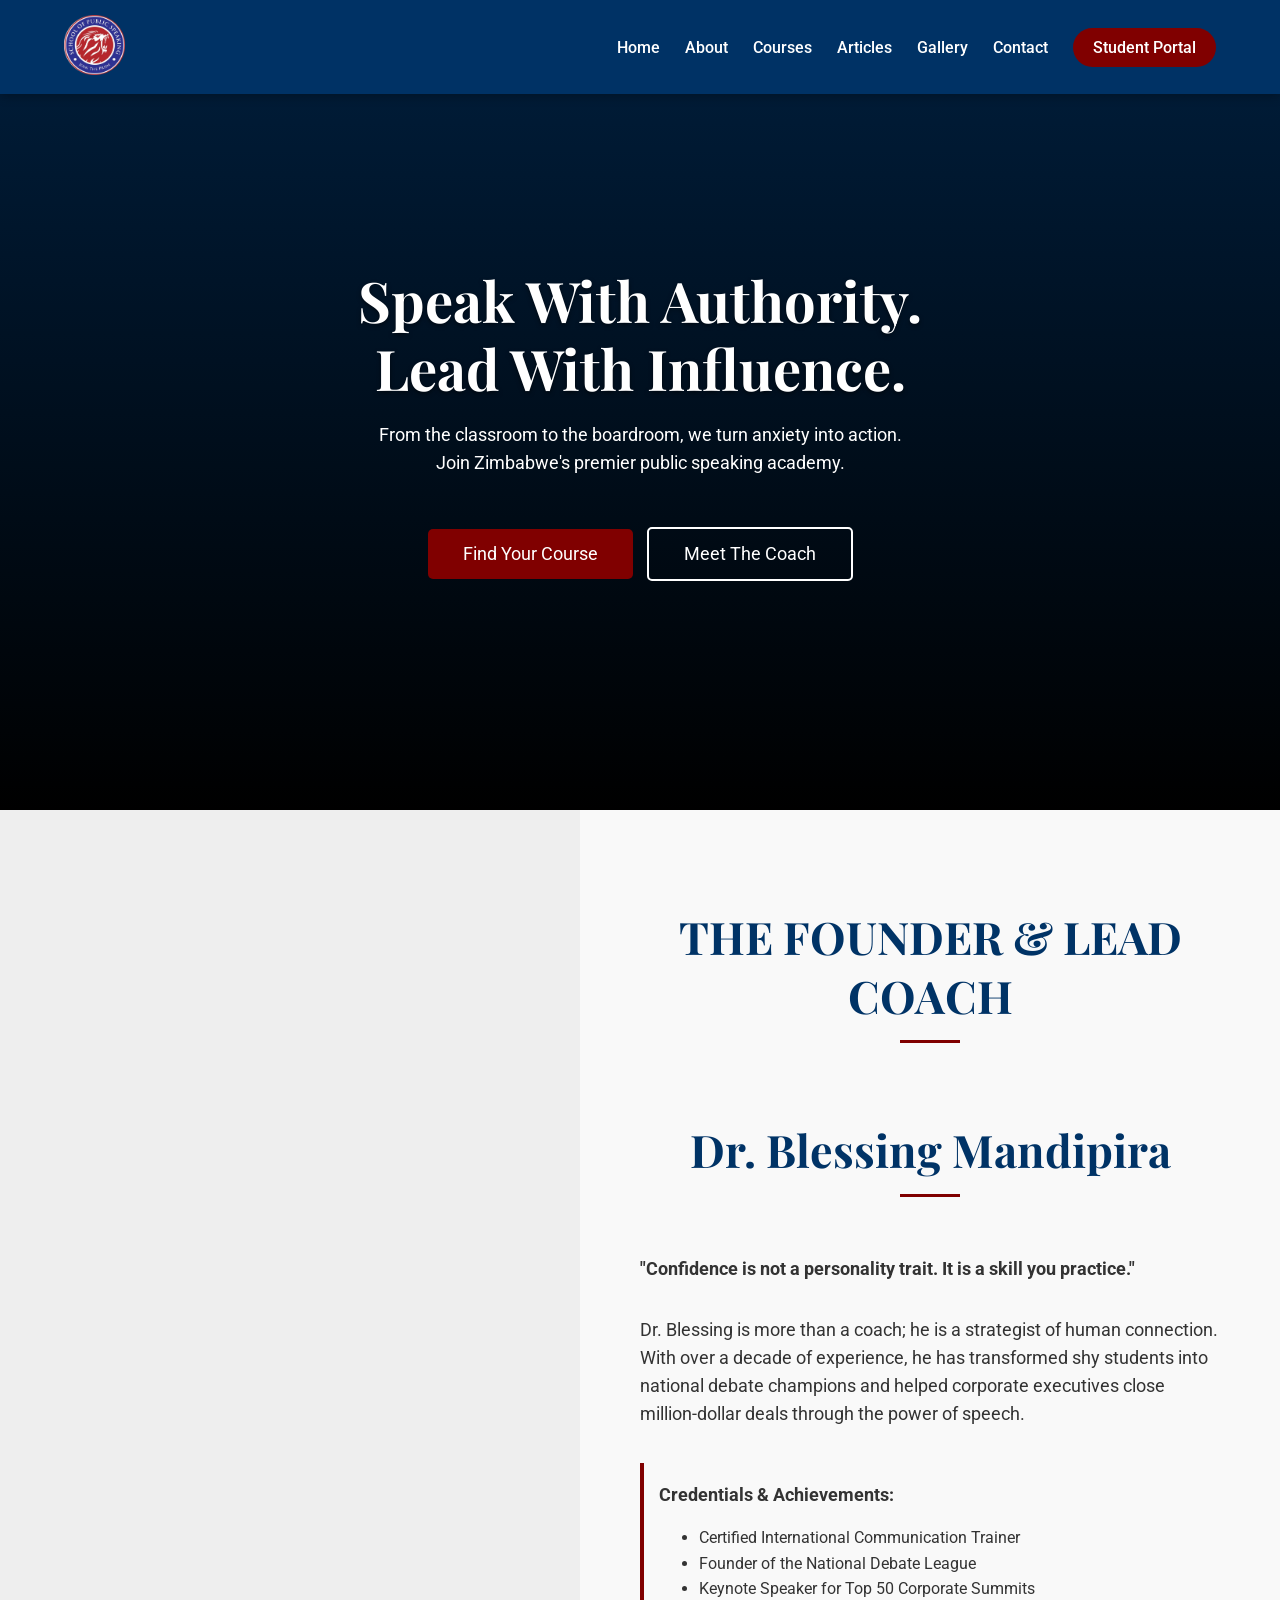
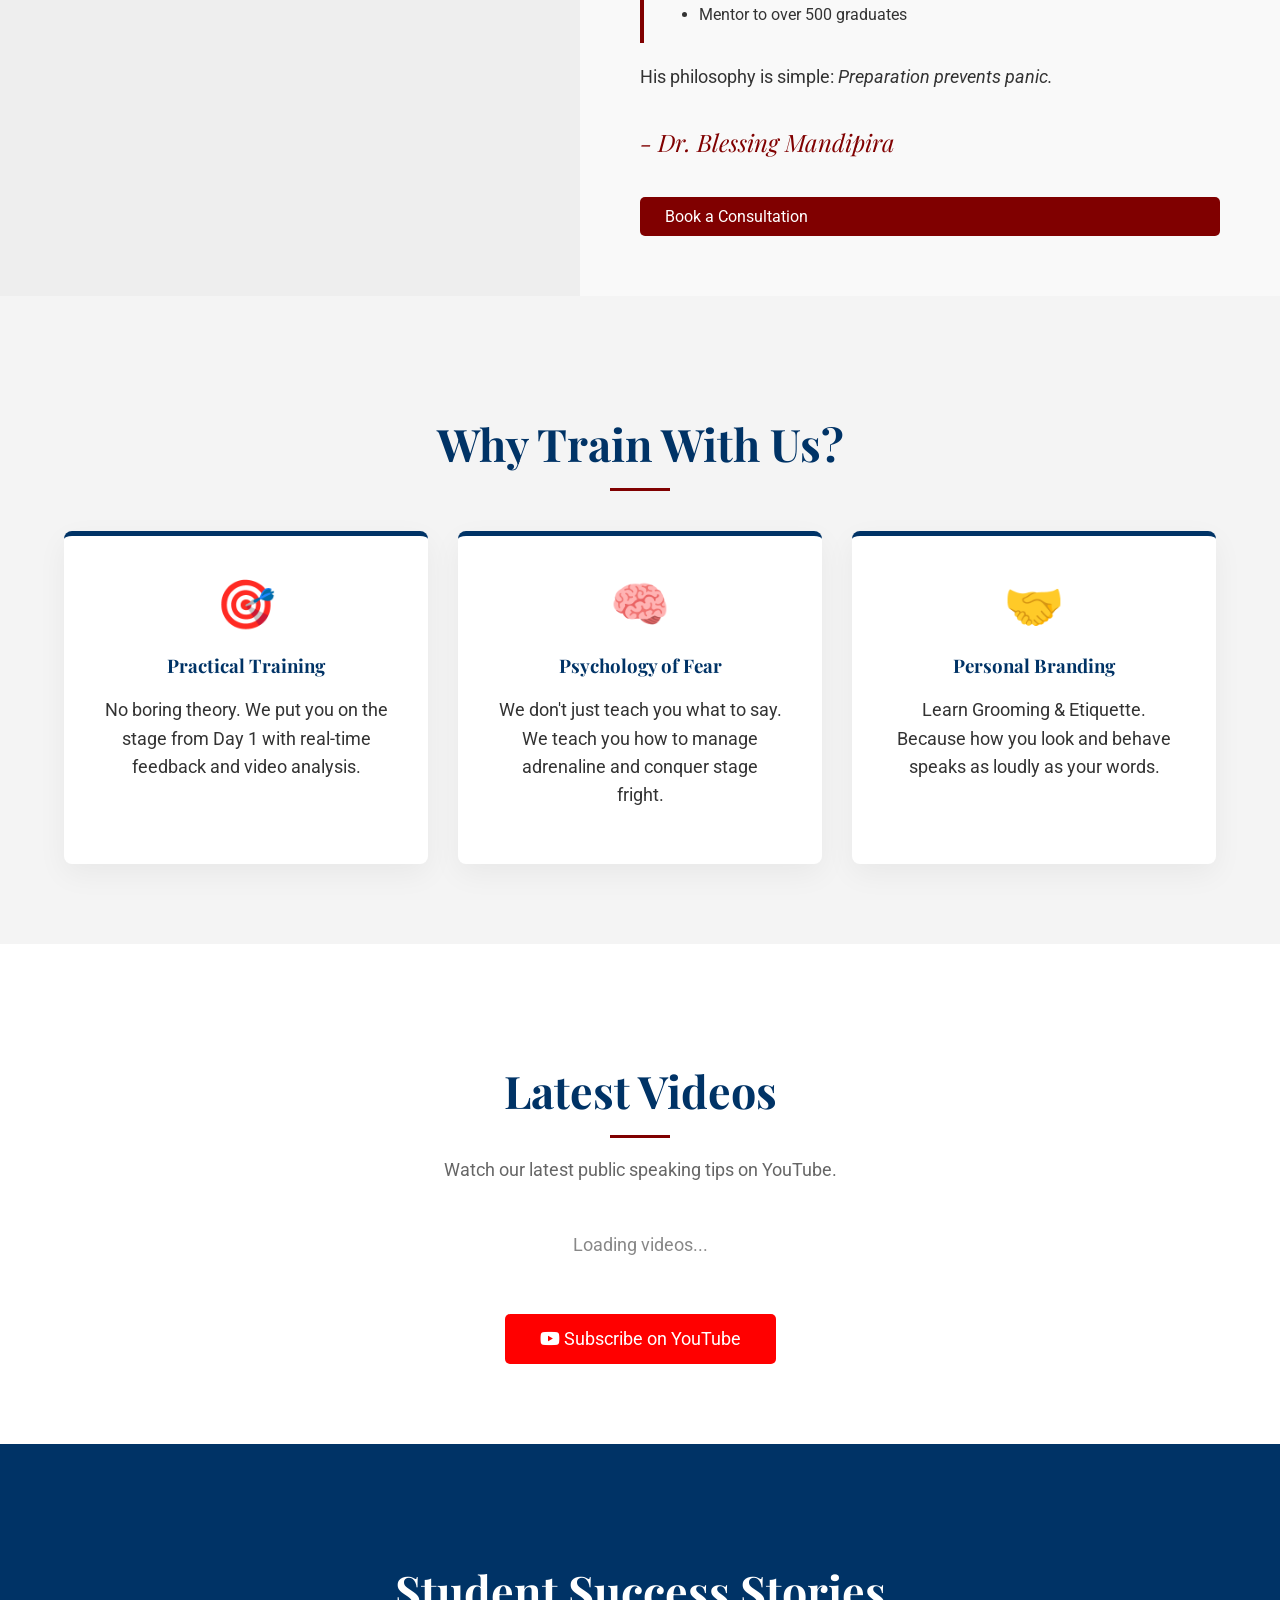
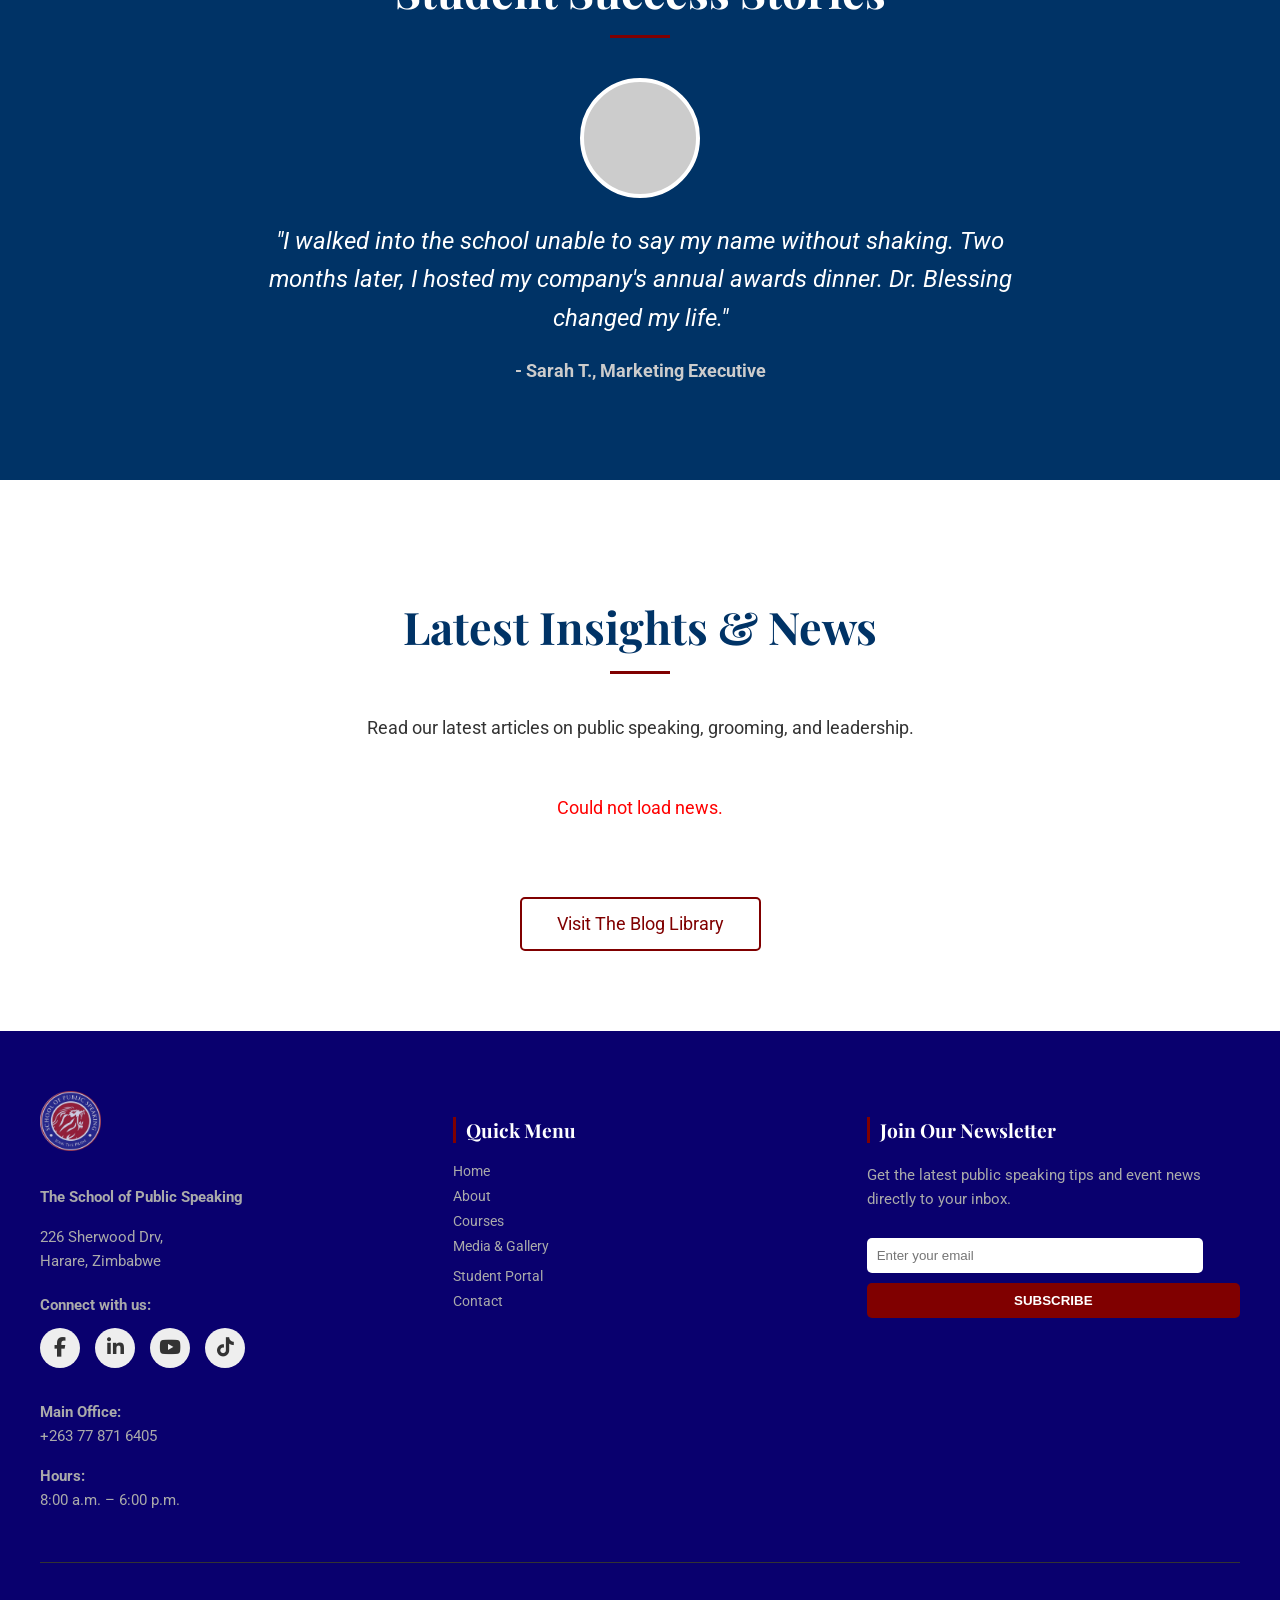
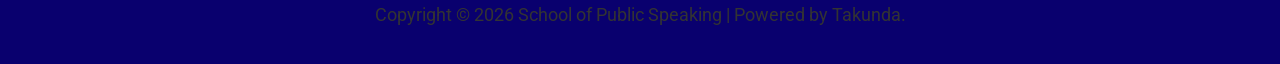
==== index.html @ 0e04c7c9 "Update index.html" ====
<!DOCTYPE html>
<html lang="en">
<head>
    <meta charset="UTF-8">
    <meta name="viewport" content="width=device-width, initial-scale=1.0"> 
    <title>School of Public Speaking | Find Your Voice</title>
    <link rel="stylesheet" href="style.css">
    
    <link rel="stylesheet" href="https://cdnjs.cloudflare.com/ajax/libs/font-awesome/6.5.1/css/all.min.css">
    
    <meta name="description" content="Zimbabwe's premier public speaking academy. Learn to speak with authority, overcome stage fright, and lead with influence.">
    <meta name="keywords" content="School of Public Speaking, Dr Blessing Mandipira, Blessing Mandipira, Dr Mandipira, Public Speaking Zimbabwe, Communication Skills Harare, Leadership Training, Executive Coaching, Grooming and Etiquette, Confidence Building, Overcoming Stage Fright, Presentation Skills, Corporate Training Zimbabwe, IELTS Preparation Harare, IELTS Speaking Test, Voice Coaching, Vocal Variety, Rhetoric, Oratory, Debate Coaching, Soft Skills, Personal Branding, Crisis Communication, Speech Writing, Professional Development, Public Speaking Course Harare, Best Speaker Zimbabwe, Keynote Speaker, Master Class, Motivation, Self Development">
    <meta name="author" content="School of Public Speaking">

    <meta property="og:type" content="website">
    <meta property="og:url" content="https://spspeaking.co.zw/">
    <meta property="og:title" content="School of Public Speaking | Find Your Voice">
    <meta property="og:description" content="From the classroom to the boardroom, we turn anxiety into action. Join Zimbabwe's leading communication school.">
    <meta property="og:image" content="https://Takunda2000.pythonanywhere.com/static/images/courses/mastery.jpg">

    <meta property="twitter:card" content="summary_large_image">
    <meta property="twitter:url" content="https://spspeaking.co.zw/">
    <meta property="twitter:title" content="School of Public Speaking">
    <meta property="twitter:description" content="Speak With Authority. Lead With Influence.">
    <meta property="twitter:image" content="https://Takunda2000.pythonanywhere.com/static/images/courses/mastery.jpg">

    <style>
        /* SOCIAL MEDIA BUTTON STYLES */
        .social-icons {
            display: flex;
            gap: 15px;
            margin-top: 10px;
        }
        .social-btn {
            width: 40px;
            height: 40px;
            background: #eee;
            border-radius: 50%;
            display: flex;
            align-items: center;
            justify-content: center;
            text-decoration: none;
            color: #333;
            transition: all 0.3s ease;
            font-size: 1.2rem;
        }
        .social-btn:hover {
            transform: translateY(-3px);
            color: white;
        }
        /* Brand Colors */
        .social-btn.fb:hover { background: #1877F2; } /* Facebook Blue */
        .social-btn.li:hover { background: #0077B5; } /* LinkedIn Blue */
        .social-btn.yt:hover { background: #FF0000; } /* YouTube Red */
        .social-btn.tt:hover { background: #000000; } /* TikTok Black */

        /* POPUP STYLES */
        .popup-overlay {
            position: fixed;
            top: 0;
            left: 0;
            width: 100%;
            height: 100%;
            background: rgba(0, 0, 0, 0.7);
            z-index: 2000; /* On top of everything */
            display: none; /* Hidden by default */
            justify-content: center;
            align-items: center;
        }
        .popup-content {
            background: white;
            padding: 30px;
            border-radius: 15px;
            width: 90%;
            max-width: 400px;
            text-align: center;
            position: relative;
            box-shadow: 0 10px 25px rgba(0,0,0,0.5);
            animation: slideUp 0.5s ease-out;
        }
        @keyframes slideUp {
            from { transform: translateY(50px); opacity: 0; }
            to { transform: translateY(0); opacity: 1; }
        }
        .close-popup {
            position: absolute;
            top: 10px;
            right: 15px;
            font-size: 24px;
            cursor: pointer;
            color: #aaa;
        }
        .close-popup:hover { color: red; }
    </style>
</head>
<body>

    <div id="newsletter-popup" class="popup-overlay">
        <div class="popup-content">
            <span class="close-popup" onclick="closePopup()">&times;</span>
            
            <img src="static/images/logos/logo.png" alt="SPS Logo" style="height: 80px; margin-bottom: 15px;" onerror="this.src='logo.png'">
            
            <h2 style="color: #003366;">Join the Elite</h2>
            <p style="color: #666; font-size: 0.9rem; margin-bottom: 20px;">
                Get exclusive public speaking tips and event invites delivered to your inbox.
            </p>

            <input type="email" id="popup-email" placeholder="Enter your email address" 
                   style="width: 100%; padding: 12px; margin-bottom: 15px; border: 1px solid #ccc; border-radius: 5px;">
            
            <button onclick="subscribeFromPopup()" 
                    style="width: 100%; padding: 12px; background: #800000; color: white; border: none; border-radius: 5px; font-weight: bold; cursor: pointer;">
                SUBSCRIBE NOW
            </button>
            
            <p id="popup-msg" style="margin-top: 10px; font-size: 0.8rem;"></p>
        </div>
    </div>

    <nav>
        <div class="logo">
            <a href="index.html">
                <img src="static/images/logos/logo.png" alt="SPS Logo" class="nav-logo-img" onerror="this.src='logo.png'">
            </a>
        </div>
        
        <div class="menu-toggle" onclick="toggleMenu()">
            <span></span>
            <span></span>
            <span></span>
        </div>

        <div class="nav-links" id="navLinks">
            <a href="index.html">Home</a>
            <a href="about.html">About</a>
            <a href="courses.html">Courses</a>
            <a href="articles.html">Articles</a>
            <a href="gallery.html">Gallery</a>
            <a href="contact.html">Contact</a>
            <a href="https://digital-podium-84e90.web.app/" class="btn-portal">Student Portal</a>
        </div>
    </nav>

    <header class="hero-section" id="hero">
        <div class="overlay"></div>
        <div class="hero-content">
            <h1>Speak With Authority. <br> Lead With Influence.</h1>
            <p style="color: white;">From the classroom to the boardroom, we turn anxiety into action. <br> Join Zimbabwe's premier public speaking academy.</p>
            <div style="margin-top: 30px;">
                <a href="courses.html" class="btn-hero">Find Your Course</a>
                <a href="about.html" class="btn-hero" style="background: transparent; border: 2px solid white; margin-left: 10px;">Meet The Coach</a>
            </div>
        </div>
    </header>

    <section class="split-section">
        <div class="split-image" id="dr-image-frame">
            </div>
        <br>
        <div class="split-text">
            <h2>THE FOUNDER & LEAD COACH</h2>
            <h2>Dr. Blessing Mandipira</h2>
            
            <p>
                <strong>"Confidence is not a personality trait. It is a skill you practice."</strong>
            </p>
            <p>
                Dr. Blessing is more than a coach; he is a strategist of human connection. With over a decade of experience, he has transformed shy students into national debate champions and helped corporate executives close million-dollar deals through the power of speech.
            </p>

            <div style="margin-top: 20px; border-left: 4px solid #800000; padding-left: 15px;">
                <p><strong>Credentials & Achievements:</strong></p>
                <ul style="color: #333; line-height: 1.6;">
                    <li>Certified International Communication Trainer</li>
                    <li>Founder of the National Debate League</li>
                    <li>Keynote Speaker for Top 50 Corporate Summits</li>
                    <li>Mentor to over 500 graduates</li>
                </ul>
            </div>

            <p style="margin-top: 20px;">
                His philosophy is simple: <em>Preparation prevents panic.</em>
            </p>

            <div class="signature">- Dr. Blessing Mandipira</div>
            <br>
            <a href="contact.html" class="btn-hero" style="padding: 10px 25px; font-size: 1rem;">Book a Consultation</a>
        </div>
    </section>

    <section class="section bg-light">
        <div class="container">
            <h2>Why Train With Us?</h2>
            <div class="grid-3">
                <div class="feature-card">
                    <span class="icon">🎯</span>
                    <h3>Practical Training</h3>
                    <p>No boring theory. We put you on the stage from Day 1 with real-time feedback and video analysis.</p>
                </div>
                <div class="feature-card">
                    <span class="icon">🧠</span>
                    <h3>Psychology of Fear</h3>
                    <p>We don't just teach you what to say. We teach you how to manage adrenaline and conquer stage fright.</p>
                </div>
                <div class="feature-card">
                    <span class="icon">🤝</span>
                    <h3>Personal Branding</h3>
                    <p>Learn Grooming & Etiquette. Because how you look and behave speaks as loudly as your words.</p>
                </div>
            </div>
        </div>
    </section>

    <section class="section">
        <div class="container" style="text-align: center;">
            <h2 style="margin-bottom: 5px;">Latest Videos</h2>
            <p style="color: #666; margin-bottom: 30px;">Watch our latest public speaking tips on YouTube.</p>
            
            <div id="youtube-grid" class="grid-3">
                <p style="width:100%; color:#888;">Loading videos...</p>
            </div>
            
            <br>
            <a href="https://www.youtube.com/@schoolofpublicspeakingzimb2264" target="_blank" class="btn-hero" style="background: #FF0000; border: none;">
                <i class="fa-brands fa-youtube"></i> Subscribe on YouTube
            </a>
        </div>
    </section>

    <section class="section" style="background: #003366; color: white;">
        <div class="container">
            <h2 style="color: white;">Student Success Stories</h2>
            <div style="max-width: 800px; margin: 0 auto; text-align: center;">
                
                <div id="testimonial-avatar" class="testimonial-avatar"></div>

                <p style="font-size: 1.5rem; font-style: italic; color: #fff;">
                    "I walked into the school unable to say my name without shaking. Two months later, I hosted my company's annual awards dinner. Dr. Blessing changed my life."
                </p>
                <p style="margin-top: 20px; font-weight: bold; color: #ccc;">- Sarah T., Marketing Executive</p>
            </div>
        </div>
    </section>

    <section class="section">
        <div class="container" style="text-align: center;">
            <h2>Latest Insights & News</h2>
            <p>Read our latest articles on public speaking, grooming, and leadership.</p>
            <br>
            
            <div id="latest-news-grid" class="grid-3" style="text-align: left; margin-bottom: 40px;">
                <p style="width:100%; text-align:center; color:#888;">Loading latest news...</p>
            </div>

            <a href="articles.html" class="btn-hero" style="background: transparent; border: 2px solid #800000; color: #800000;">Visit The Blog Library</a>
        </div>
    </section>

    <footer>
        <div class="footer-container">
            
            <div class="footer-col">
                <img src="logo.png" alt="SPS Logo" class="footer-logo-img" style="height: 60px; margin-bottom: 15px;">
                <p><strong>The School of Public Speaking</strong></p>
                <p>226 Sherwood Drv,<br>Harare, Zimbabwe</p>
                
                <div style="margin-top: 20px;">
                    <p style="margin-bottom: 10px; font-weight: bold;">Connect with us:</p>
                    <div class="social-icons">
                        <a href="https://www.facebook.com/schoolofpublicspeakingzimbabwe" target="_blank" class="social-btn fb">
                            <i class="fa-brands fa-facebook-f"></i>
                        </a>
                        <a href="https://www.linkedin.com/company/school-of-public-speaking-zw/posts/" target="_blank" class="social-btn li">
                            <i class="fa-brands fa-linkedin-in"></i>
                        </a>
                        <a href="http://www.youtube.com/@schoolofpublicspeakingzimb2264" target="_blank" class="social-btn yt">
                            <i class="fa-brands fa-youtube"></i>
                        </a>
                        <a href="https://www.tiktok.com/@schoolofpublicspeaking" target="_blank" class="social-btn tt">
                            <i class="fa-brands fa-tiktok"></i>
                        </a>
                    </div>
                </div>

                <br>
                <p><strong>Main Office:</strong><br>+263 77 871 6405</p>
                <p><strong>Hours:</strong><br>8:00 a.m. – 6:00 p.m.</p>
            </div>

            <div class="footer-col">
                <h4>Quick Menu</h4>
                <div class="footer-links">
                    <a href="index.html">Home</a>
                    <a href="about.html">About</a>
                    <a href="courses.html">Courses</a>
                    <a href="gallery.html">Media & Gallery</a>
                    <a href="https://digital-podium-84e90.web.app/" class="btn-portal" style="display:inline-block; margin-top:5px; background:none; padding:0; color:#aaa!important;">Student Portal</a>
                    <a href="contact.html">Contact</a>
                </div>
            </div>

           <div class="footer-col">
                <h4>Join Our Newsletter</h4>
                <p>Get the latest public speaking tips and event news directly to your inbox.</p>
                <br>
                
                <div style="display: flex; flex-direction: column; gap: 10px;">
                    <input type="email" id="sub-email" placeholder="Enter your email" 
                           style="padding: 10px; border: none; border-radius: 5px; width: 90%;">
                    
                    <button onclick="subscribeUser()" 
                            style="padding: 10px; background: #800000; color: white; border: none; border-radius: 5px; cursor: pointer; font-weight: bold;">
                        SUBSCRIBE
                    </button>
                    
                    <p id="sub-msg" style="font-size: 0.8rem; color: #ccc; margin-top: 5px;"></p>
                </div>
            </div>

        </div>

        <div class="copyright">
            <p>Copyright © 2026 School of Public Speaking | Powered by Takunda.</p>
        </div>
    </footer>

    <script>
        const API_URL = "https://Takunda2000.pythonanywhere.com"; 

        // 1. ROTATE HERO BACKGROUNDS + SET TESTIMONIAL IMAGE
        async function startHeroRotator() {
            try {
                const response = await fetch(`${API_URL}/api/backgrounds`);
                const images = await response.json();
                const hero = document.getElementById('hero');
                const testimonialAvatar = document.getElementById('testimonial-avatar');

                if (images.length === 0) return;

                if (testimonialAvatar) {
                    const randomImage = images[Math.floor(Math.random() * images.length)];
                    testimonialAvatar.style.backgroundImage = `url('${API_URL}${randomImage}')`;
                }

                let currentIndex = 0;
                images.forEach((imgUrl, index) => {
                    const div = document.createElement('div');
                    div.classList.add('bg-layer');
                    div.style.backgroundImage = `url('${API_URL}${imgUrl}')`;
                    
                    // --- FIX: Center Top to keep heads visible ---
                    div.style.backgroundPosition = "center top"; 
                    // ---------------------------------------------

                    if (index === 0) div.style.opacity = 1;
                    hero.insertBefore(div, hero.firstChild);
                });

                if (images.length > 1) {
                    setInterval(() => {
                        const layers = hero.querySelectorAll('.bg-layer');
                        layers[currentIndex].style.opacity = 0;
                        currentIndex = (currentIndex + 1) % layers.length;
                        layers[currentIndex].style.opacity = 1;
                    }, 5000);
                }
            } catch (err) { console.log("Hero Error", err); }
        }

        // 2. ROTATE DR BLESSING PHOTOS
        async function startDrRotator() {
            try {
                const response = await fetch(`${API_URL}/api/dr_blessing`);
                const images = await response.json();
                const container = document.getElementById('dr-image-frame');
                
                if (images.length === 0) {
                    container.style.background = "#ddd"; 
                    return;
                }

                let currentIndex = 0;
                images.forEach((imgUrl, index) => {
                    const div = document.createElement('div');
                    div.classList.add('dr-bg-layer');
                    div.style.backgroundImage = `url('${API_URL}${imgUrl}')`;
                    if (index === 0) div.style.opacity = 1;
                    container.appendChild(div);
                });

                if (images.length > 1) {
                    setInterval(() => {
                        const layers = container.querySelectorAll('.dr-bg-layer');
                        layers[currentIndex].style.opacity = 0;
                        currentIndex = (currentIndex + 1) % layers.length;
                        layers[currentIndex].style.opacity = 1;
                    }, 4000); 
                }
            } catch (err) { console.log("Dr Error", err); }
        }

        // 3. LOAD LATEST NEWS
        async function loadLatestNews() {
            const container = document.getElementById('latest-news-grid');
            try {
                const response = await fetch(`${API_URL}/api/news`); 
                const articles = await response.json();

                container.innerHTML = ""; 

                const latestArticles = articles.slice(0, 3); 

                if (latestArticles.length === 0) {
                    container.innerHTML = "<p style='width:100%; text-align:center;'>No news updates yet.</p>";
                    return;
                }

                latestArticles.forEach(article => {
                    const card = document.createElement('div');
                    card.className = 'feature-card'; 
                    card.style.textAlign = 'left';
                    card.style.padding = '0'; 
                    card.style.overflow = 'hidden';

                    const imgUrl = article.image ? `${API_URL}${article.image}` : 'static/images/courses/mastery.jpg';

                    card.innerHTML = `
                        <div style="height: 180px; background-image: url('${imgUrl}'); background-size: cover; background-position: center;"></div>
                        <div style="padding: 20px;">
                            <span style="font-size: 0.8rem; color: #800000; font-weight: bold;">${article.date || 'RECENT'}</span>
                            <h3 style="margin-top: 5px; font-size: 1.2rem;">${article.title}</h3>
                            <p style="font-size: 0.9rem; color: #666;">${article.excerpt || 'Click to read more...'}</p>
                            <a href="articles.html" style="color: #003366; font-weight: bold; text-decoration: none; display: block; margin-top: 10px;">Read More &rarr;</a>
                        </div>
                    `;
                    container.appendChild(card);
                });

            } catch (error) {
                console.log("News Error", error);
                container.innerHTML = "<p style='width:100%; text-align:center; color:red;'>Could not load news.</p>";
            }
        }

        // 4. LOAD YOUTUBE VIDEOS (Replaces TikTok)
        async function loadYouTubeVideos() {
            const container = document.getElementById('youtube-grid');
            try {
                const response = await fetch(`${API_URL}/api/videos?limit=3`); 
                const videos = await response.json();
                container.innerHTML = "";

                if (videos.length === 0) {
                    container.innerHTML = "<p style='width:100%; text-align:center;'>Check back soon for videos!</p>";
                    return;
                }

                videos.forEach(video => {
                    // Extract Video ID
                    const id = getYouTubeID(video.url);
                    if (id) {
                        const iframe = document.createElement('div');
                        iframe.style.position = "relative";
                        iframe.style.paddingBottom = "56.25%"; // 16:9 Aspect Ratio
                        iframe.style.height = "0";
                        iframe.style.marginBottom = "20px";
                        
                        iframe.innerHTML = `
                            <iframe 
                                src="https://www.youtube.com/embed/${id}" 
                                style="position:absolute; top:0; left:0; width:100%; height:100%; border-radius:10px;" 
                                frameborder="0" 
                                allow="accelerometer; autoplay; clipboard-write; encrypted-media; gyroscope; picture-in-picture" 
                                allowfullscreen>
                            </iframe>
                        `;
                        container.appendChild(iframe);
                    }
                });
            } catch (error) { console.log("YT Error", error); }
        }

        // Helper to extract ID from various YouTube URL formats
        function getYouTubeID(url) {
            const regExp = /^.*(youtu.be\/|v\/|u\/\w\/|embed\/|watch\?v=|&v=)([^#&?]*).*/;
            const match = url.match(regExp);
            return (match && match[2].length === 11) ? match[2] : null;
        }

        // 5. MENU TOGGLE
        function toggleMenu() {
            const nav = document.getElementById('navLinks');
            nav.classList.toggle('active');
        }

        // 6. SUBSCRIBE FUNCTION (FOOTER)
        async function subscribeUser() {
            const emailInput = document.getElementById('sub-email');
            const msgBox = document.getElementById('sub-msg');
            const email = emailInput.value;

            if (!email || !email.includes('@')) {
                msgBox.style.color = "red";
                msgBox.innerText = "Please enter a valid email.";
                return;
            }

            msgBox.innerText = "Processing...";

            try {
                const formData = new FormData();
                formData.append('email', email);

                const response = await fetch(`${API_URL}/api/subscribe`, {
                    method: 'POST',
                    body: formData
                });

                const result = await response.json();

                if (response.ok) {
                    msgBox.style.color = "#4CAF50"; // Green
                    msgBox.innerText = "Welcome to the family!";
                    emailInput.value = ""; // Clear box
                } else {
                    msgBox.style.color = "orange";
                    msgBox.innerText = result.message;
                }

            } catch (error) {
                console.log(error);
                msgBox.style.color = "red";
                msgBox.innerText = "Connection error. Try again.";
            }
        }

        // 7. POPUP LOGIC
        
        // Show Popup (Wait 5 seconds)
        setTimeout(() => {
            // Check if user has already seen it this session
            if (!sessionStorage.getItem('newsletterSeen')) {
                document.getElementById('newsletter-popup').style.display = 'flex';
            }
        }, 5000);

        // Close Popup
        function closePopup() {
            document.getElementById('newsletter-popup').style.display = 'none';
            // Mark as seen so it doesn't show again until browser restart
            sessionStorage.setItem('newsletterSeen', 'true');
        }

        // Subscribe from Popup (Separate function to target specific input)
        async function subscribeFromPopup() {
            const emailInput = document.getElementById('popup-email');
            const msgBox = document.getElementById('popup-msg');
            const email = emailInput.value;

            if (!email || !email.includes('@')) {
                msgBox.style.color = "red";
                msgBox.innerText = "Please enter a valid email.";
                return;
            }

            msgBox.innerText = "Processing...";

            try {
                const formData = new FormData();
                formData.append('email', email);

                const response = await fetch(`${API_URL}/api/subscribe`, {
                    method: 'POST',
                    body: formData
                });

                const result = await response.json();

                if (response.ok) {
                    msgBox.style.color = "green";
                    msgBox.innerText = "Success! Closing...";
                    setTimeout(closePopup, 2000); // Close automatically on success
                } else {
                    msgBox.style.color = "orange";
                    msgBox.innerText = result.message;
                }
            } catch (error) {
                msgBox.style.color = "red";
                msgBox.innerText = "Connection error.";
            }
        }

        // RUN ALL
        startHeroRotator();
        startDrRotator();
        loadLatestNews(); 
        loadYouTubeVideos();
    </script>
</body>
</html>
---- style.css ----
/* style.css */
@import url('https://fonts.googleapis.com/css2?family=Playfair+Display:wght@700&family=Roboto:wght@300;400;700&display=swap');

/* =========================================
   1. RESET, GLOBAL FONTS & DEFAULTS
   ========================================= */
body, html { 
    margin: 0; 
    padding: 0; 
    font-family: 'Roboto', sans-serif; 
    color: #222; /* Changed from #333 to #222 for better contrast */
    overflow-x: hidden; 
}
* { box-sizing: border-box; }

/* Typography */
h1, h2, h3 { 
    font-family: 'Playfair Display', serif; 
    color: #003366; 
}
h1 { 
    font-size: 3.5rem; 
    margin-bottom: 20px; 
    line-height: 1.2; 
}
h2 { 
    font-size: 2.8rem; 
    text-align: center; 
    margin-bottom: 40px; /* Reduced from 50px to 40px */
    position: relative; 
}
h2::after { 
    content: ''; 
    display: block; 
    width: 60px; 
    height: 3px; 
    background: #800000; 
    margin: 15px auto 0; 
}

/* VISIBILITY FIX: Darker text color for better readability */
p { 
    font-size: 1.1rem; 
    line-height: 1.6; 
    color: #333; /* Changed from #555 to #333 for better visibility */
    margin-bottom: 15px; 
}

/* =========================================
   2. NAVIGATION BAR
   ========================================= */
nav { 
    background: rgba(0, 51, 102, 0.98); 
    padding: 15px 5%; 
    position: fixed; 
    top: 0; 
    width: 100%; 
    z-index: 1000; 
    display: flex; 
    justify-content: space-between; 
    align-items: center;
    box-shadow: 0 2px 10px rgba(0,0,0,0.3);
}

/* Logo */
nav .logo {
    display: flex;
    align-items: center; 
}
.nav-logo-img { 
    height: 60px; /* Increased from 45px to 60px */
    width: auto; 
    transition: transform 0.3s ease;
}
.nav-logo-img:hover { transform: scale(1.1); }

/* Desktop Links */
.nav-links { 
    display: flex; 
    align-items: center; 
}
.nav-links a { 
    color: white; 
    text-decoration: none; 
    margin-left: 25px; 
    font-weight: 500; 
    font-size: 1rem; 
    transition: 0.3s; 
}
.nav-links a:hover { color: #ffcccc; }

.btn-portal { 
    background: #800000; 
    padding: 10px 20px; 
    border-radius: 30px; 
    color: white !important;
}
.btn-portal:hover { background: #a00000; }

/* Mobile Menu Button (Hidden on Desktop) */
.menu-toggle { 
    display: none; 
    cursor: pointer; 
    flex-direction: column; 
    gap: 5px; 
}
.menu-toggle span { 
    width: 30px; 
    height: 3px; 
    background-color: white; 
    border-radius: 2px; 
}

/* =========================================
   3. HERO SECTION (HOME PAGE)
   ========================================= */
.hero-section { 
    height: 90vh; 
    position: relative; 
    display: flex; 
    align-items: center; 
    justify-content: center; 
    text-align: center; 
    color: white; 
    overflow: hidden; 
    background: #000; 
}
.bg-layer { 
    position: absolute; 
    top: 0; left: 0; 
    width: 100%; height: 100%; 
    background-size: cover; 
    background-position: center; 
    opacity: 0; 
    transition: opacity 2s ease-in-out; 
}
.overlay { 
    position: absolute; 
    top: 0; left: 0; 
    width: 100%; height: 100%; 
    background: linear-gradient(to bottom, rgba(0,51,102,0.6), rgba(0,0,0,0.7)); /* Updated gradient */
}
.hero-content { 
    z-index: 2; 
    position: relative; 
    max-width: 800px; 
    padding: 20px; 
    animation: fadeInUp 1s ease; 
}
.hero-content h1 { 
    color: white; 
    text-shadow: 0 2px 4px rgba(0,0,0,0.5); 
}
.btn-hero { 
    background: #800000; 
    color: white; 
    padding: 15px 35px; /* Adjusted from 40px to 35px */
    text-decoration: none; 
    font-size: 1.1rem; /* Adjusted from 1.2rem */
    border-radius: 5px; 
    transition: 0.3s; 
    display: inline-block; 
    margin-top: 20px; 
}
.btn-hero:hover { 
    background: #a00000; 
    transform: translateY(-3px); 
}

/* =========================================
   4. PAGE HEADERS (For About, Courses, Articles)
   ========================================= */
.page-header { 
    background: #003366; 
    color: white; 
    padding: 120px 20px 60px 20px;
    text-align: center; 
}
.page-header h1 { 
    color: white; 
    margin-bottom: 10px; 
}
.page-header p { 
    color: #ccc; 
}

/* =========================================
   5. DR BLESSING SECTION
   ========================================= */
.split-section { 
    display: flex; 
    flex-wrap: wrap; 
    min-height: 600px; 
    background: #fff; 
}
.split-image { 
    flex: 1; 
    min-width: 300px; 
    position: relative; 
    min-height: 400px; 
    overflow: hidden; 
    background: #eee; /* Changed from #ddd to #eee */
}
.dr-bg-layer {
    position: absolute;
    top: 0; left: 0; 
    width: 100%; height: 100%;
    background-size: cover;
    background-position: top center;
    opacity: 0;
    transition: opacity 1.5s ease;
}
.split-text { 
    flex: 1; 
    min-width: 300px; 
    padding: 60px; 
    background: #f9f9f9; 
    display: flex; 
    flex-direction: column; 
    justify-content: center; 
}
.signature { 
    font-family: 'Playfair Display', serif; 
    font-style: italic; 
    color: #800000; 
    font-size: 1.5rem; 
    margin-top: 20px; 
}

/* =========================================
   6. SECTIONS & GRIDS
   ========================================= */
.section { 
    padding: 80px 5%; /* Default Desktop Padding */
}
.bg-light { 
    background-color: #f4f4f4; 
}
.container { 
    max-width: 1200px; 
    margin: 0 auto; 
}

.grid-3 { 
    display: grid; 
    grid-template-columns: repeat(auto-fit, minmax(280px, 1fr)); 
    gap: 30px; 
}

/* Feature Cards (Why Choose Us) */
.feature-card { 
    background: white; 
    padding: 40px; 
    border-radius: 8px; 
    box-shadow: 0 10px 30px rgba(0,0,0,0.05); 
    text-align: center; 
    transition: 0.3s; 
    border-top: 5px solid #003366; 
}
.feature-card:hover { 
    transform: translateY(-10px); 
    box-shadow: 0 15px 40px rgba(0,0,0,0.1); 
}
.icon { 
    font-size: 3rem; 
    margin-bottom: 20px; 
    display: block; 
}

/* Course/General Cards */
.card {
    background: white;
    padding: 30px;
    border-radius: 10px;
    box-shadow: 0 4px 15px rgba(0,0,0,0.1);
    text-align: left;
}
.card-icon { 
    font-size: 3rem; 
    color: #800000; 
    margin-bottom: 15px; 
}
.card h3 { 
    margin-top: 0; 
    color: #003366; 
}
.btn { 
    background-color: #800000; 
    color: white; 
    padding: 10px 20px; 
    text-decoration: none; 
    border-radius: 5px; 
    display: inline-block; 
    transition: 0.3s;
}
.btn:hover { 
    background-color: #a00000; 
}

/* =========================================
   7. CONTACT PAGE STYLES
   ========================================= */
/* The Layout Wrapper */
.contact-wrapper {
    display: grid;
    grid-template-columns: repeat(auto-fit, minmax(300px, 1fr));
    gap: 50px;
    align-items: start;
}

/* Contact Info Box */
.contact-info-box {
    background: #003366;
    color: white;
    padding: 40px;
    border-radius: 8px;
    box-shadow: 0 10px 30px rgba(0,0,0,0.1);
}
.contact-info-box h3 { 
    color: white; 
    margin-top: 0; 
}
.contact-info-box p { 
    color: #ddd; 
    margin-bottom: 25px; 
}
.contact-item {
    display: flex;
    align-items: center;
    margin-bottom: 20px;
}
.contact-icon {
    font-size: 1.5rem;
    margin-right: 15px;
    color: #ffcccc; /* Soft pink/red accent */
}

/* Modern Form Inputs */
.form-group { 
    margin-bottom: 20px; 
}
.form-group label { 
    display: block; 
    margin-bottom: 8px; 
    font-weight: bold; 
    color: #333; 
}

.modern-input {
    width: 100%;
    padding: 15px;
    border: 1px solid #ddd;
    border-radius: 5px;
    background: #f9f9f9;
    font-family: inherit;
    font-size: 1rem;
    transition: 0.3s;
}

.modern-input:focus {
    outline: none;
    border-color: #800000;
    background: white;
    box-shadow: 0 0 5px rgba(128, 0, 0, 0.2);
}

/* Map Container */
.map-container {
    width: 100%;
    height: 300px;
    border-radius: 8px;
    overflow: hidden;
    margin-top: 30px;
    box-shadow: 0 5px 15px rgba(0,0,0,0.1);
}

/* Floating WhatsApp Button */
.float-wa {
    position: fixed;
    width: 60px;
    height: 60px;
    bottom: 40px;
    right: 40px;
    background-color: #25d366;
    color: #FFF;
    border-radius: 50px;
    text-align: center;
    font-size: 30px;
    box-shadow: 2px 2px 3px #999;
    z-index: 100;
    display: flex;
    align-items: center;
    justify-content: center;
    text-decoration: none;
    transition: 0.3s;
}
.float-wa:hover { 
    transform: scale(1.1); 
    background-color: #128C7E; 
}

/* =========================================
   8. BLOG / ARTICLES SECTION
   ========================================= */
.blog-card {
    background: white;
    border-radius: 8px;
    overflow: hidden;
    box-shadow: 0 5px 15px rgba(0,0,0,0.05);
    transition: transform 0.3s ease;
    text-align: left;
    display: flex;
    flex-direction: column;
}
.blog-card:hover {
    transform: translateY(-5px);
    box-shadow: 0 10px 25px rgba(0,0,0,0.1);
}
.blog-img-box {
    height: 200px;
    background-color: #ddd;
    background-size: cover;
    background-position: center;
}
.blog-content {
    padding: 20px; /* Reduced from 25px to 20px */
    flex-grow: 1;
}
.blog-date {
    font-size: 0.85rem;
    color: #888;
    margin-bottom: 10px;
    display: block;
    text-transform: uppercase;
    letter-spacing: 1px;
}
.blog-title {
    font-size: 1.4rem;
    color: #003366;
    margin: 0 0 10px 0;
    font-family: 'Playfair Display', serif;
}
.blog-excerpt {
    font-size: 1rem;
    color: #666;
    margin-bottom: 20px;
}
.read-more-link {
    color: #800000;
    font-weight: bold;
    text-decoration: none;
    font-size: 0.9rem;
    text-transform: uppercase;
}
.read-more-link:hover { 
    text-decoration: underline; 
}

/* =========================================
   9. GALLERY SECTION STYLES
   ========================================= */
/* The Grid Layout */
.gallery-grid {
    display: grid;
    grid-template-columns: repeat(auto-fill, minmax(250px, 1fr));
    gap: 15px;
    padding: 20px 0;
}

/* The Individual Photo Cards */
.gallery-item {
    position: relative;
    overflow: hidden;
    border-radius: 8px;
    cursor: pointer;
    box-shadow: 0 4px 10px rgba(0,0,0,0.1);
    height: 250px; /* Fixed height for uniform squares */
    background-color: #eee;
}

.gallery-item img {
    width: 100%;
    height: 100%;
    object-fit: cover; /* Ensures photos don't stretch weirdly */
    transition: transform 0.4s ease;
}

.gallery-item:hover img {
    transform: scale(1.1); /* Zoom effect on hover */
}

/* Overlay Icon (Search/Zoom icon) */
.gallery-overlay {
    position: absolute;
    top: 0; left: 0; width: 100%; height: 100%;
    background: rgba(0, 51, 102, 0.4); /* Blue tint */
    display: flex;
    align-items: center;
    justify-content: center;
    opacity: 0;
    transition: opacity 0.3s ease;
}

.gallery-item:hover .gallery-overlay {
    opacity: 1;
}

.gallery-overlay span {
    color: white;
    font-size: 2rem;
    font-weight: bold;
}

/* =========================================
   10. LIGHTBOX (THE POPUP)
   ========================================= */
.lightbox {
    display: none; /* Hidden by default */
    position: fixed;
    z-index: 2000; /* On top of everything */
    left: 0;
    top: 0;
    width: 100%;
    height: 100%;
    overflow: auto;
    background-color: rgba(0,0,0,0.95); /* Black background */
    align-items: center;
    justify-content: center;
    flex-direction: column;
}

.lightbox-content {
    max-width: 90%;
    max-height: 80vh;
    border: 4px solid white;
    border-radius: 4px;
    box-shadow: 0 0 20px rgba(0,0,0,0.5);
}

.close-btn {
    position: absolute;
    top: 20px;
    right: 35px;
    color: #f1f1f1;
    font-size: 40px;
    font-weight: bold;
    cursor: pointer;
    transition: 0.3s;
}

.close-btn:hover { 
    color: #800000; 
}

/* =========================================
   11. STATS, TESTIMONIALS & FOOTER
   ========================================= */
.stats-bar { 
    background: #003366; 
    color: white; 
    padding: 60px 0; 
    text-align: center; 
}
.stat-item h3 { 
    color: #fff; 
    font-size: 3rem; 
    margin: 0; 
}

/* New Testimonial Avatar Style */
.testimonial-avatar {
    width: 120px;
    height: 120px;
    border-radius: 50%;
    border: 4px solid white;
    margin: 0 auto 20px auto;
    background-size: cover;
    background-position: center;
    background-color: #ccc;
}

/* FOOTER STYLES */
footer {
    background-color: #09006e; /* Changed from #111 to #09006e */
    color: #888;
    padding: 60px 20px 20px 20px; /* Restored original padding */
    font-size: 0.9rem;
}

.footer-container {
    max-width: 1200px;
    margin: 0 auto;
    display: grid;
    grid-template-columns: repeat(auto-fit, minmax(250px, 1fr)); /* Creates columns automatically */
    gap: 40px;
    text-align: left; /* Aligns text to the left for better reading */
    border-bottom: 1px solid #333;
    padding-bottom: 40px;
}

.footer-col h4 {
    color: white;
    font-family: 'Playfair Display', serif;
    font-size: 1.2rem;
    margin-bottom: 20px;
    border-left: 3px solid #800000; /* Red accent line */
    padding-left: 10px;
}

.footer-col p {
    color: #aaa;
    margin-bottom: 10px;
    font-size: 0.95rem;
}

.footer-links a {
    display: block; /* Makes links sit on their own lines */
    color: #aaa;
    text-decoration: none;
    margin-bottom: 8px;
    transition: 0.3s;
}

.footer-links a:hover {
    color: white;
    padding-left: 5px; /* Slight movement on hover */
}

.copyright {
    text-align: center;
    padding-top: 20px;
    font-size: 0.8rem;
    color: #666;
}

.footer-logo-img { 
    height: 70px; /* Reduced from 80px to 70px */
    width: auto; 
    opacity: 0.8; 
    margin-bottom: 20px; 
}
footer a { 
    color: #fff; 
    text-decoration: none; 
}

/* =========================================
   12. ANIMATIONS
   ========================================= */
@keyframes fadeInUp { 
    from { 
        opacity: 0; 
        transform: translateY(30px); 
    } 
    to { 
        opacity: 1; 
        transform: translateY(0); 
    } 
}

/* =========================================
   13. MOBILE RESPONSIVE DESIGN
   ========================================= */
@media (max-width: 768px) {
    
    /* 1. Mobile Navigation */
    .menu-toggle { 
        display: flex; 
    }
    
    .nav-links {
        display: none;
        flex-direction: column;
        position: absolute;
        top: 70px; 
        left: 0; 
        width: 100%;
        background: #003366;
        padding: 20px 0;
        text-align: center;
    }
    .nav-links.active { 
        display: flex; 
    }
    .nav-links a { 
        margin: 15px 0; 
        font-size: 1.2rem; 
        display: block; 
    }
    .btn-portal { 
        display: inline-block; 
        margin-top: 10px; 
    }

    /* 2. Text Sizes */
    h1 { 
        font-size: 2.2rem; 
    }
    h2 { 
        font-size: 2rem; 
        margin-bottom: 25px; /* Reduced from 50px to 25px for mobile */
    }
    
    /* 3. Tighter Spacing for Mobile */
    .section { 
        padding: 40px 20px; /* Reduced from 50px to 40px for mobile */
    }
    .grid-3 { 
        gap: 20px; /* Reduced from 30px to 20px for mobile */
    }

    /* 4. Layout Stacking */
    .hero-section { 
        height: 80vh; 
    }
    .split-section { 
        flex-direction: column; 
    }
    .split-image { 
        height: 350px; /* Reduced from 400px to 350px */
        width: 100%; 
    }
    .split-text { 
        padding: 30px 20px; /* Reduced from 40px to 30px */
    }

    /* 5. Contact Page Mobile Optimizations */
    .contact-wrapper {
        grid-template-columns: 1fr;
        gap: 30px;
    }
    
    .contact-info-box {
        padding: 30px 20px;
    }
    
    .contact-item {
        flex-direction: column;
        text-align: center;
        margin-bottom: 25px;
    }
    
    .contact-icon {
        margin-right: 0;
        margin-bottom: 10px;
    }
    
    .map-container {
        height: 250px;
        margin-top: 20px;
    }
    
    .float-wa {
        width: 50px;
        height: 50px;
        bottom: 20px;
        right: 20px;
        font-size: 24px;
    }

    /* 6. Gallery Mobile Optimization */
    .gallery-grid {
        grid-template-columns: repeat(auto-fill, minmax(150px, 1fr));
        gap: 10px;
    }
    
    .gallery-item {
        height: 180px; /* Reduced height for mobile */
    }

    /* 7. Lightbox Mobile Adjustments */
    .lightbox-content {
        max-width: 95%;
        max-height: 70vh;
    }
    
    .close-btn {
        top: 10px;
        right: 15px;
        font-size: 30px;
    }

    /* 8. Footer Mobile Optimization */
    .footer-container {
        grid-template-columns: 1fr;
        gap: 30px;
        text-align: center;
    }
    
    .footer-col h4 {
        border-left: none;
        border-bottom: 2px solid #800000;
        padding-left: 0;
        padding-bottom: 10px;
    }

    /* 9. Stats Bar */
    .stats-bar .grid-3 { 
        grid-template-columns: 1fr; 
        gap: 40px; 
    }
    
    /* 10. Hero Button */
    .btn-hero {
        padding: 12px 30px;
        font-size: 1rem;
    }
}
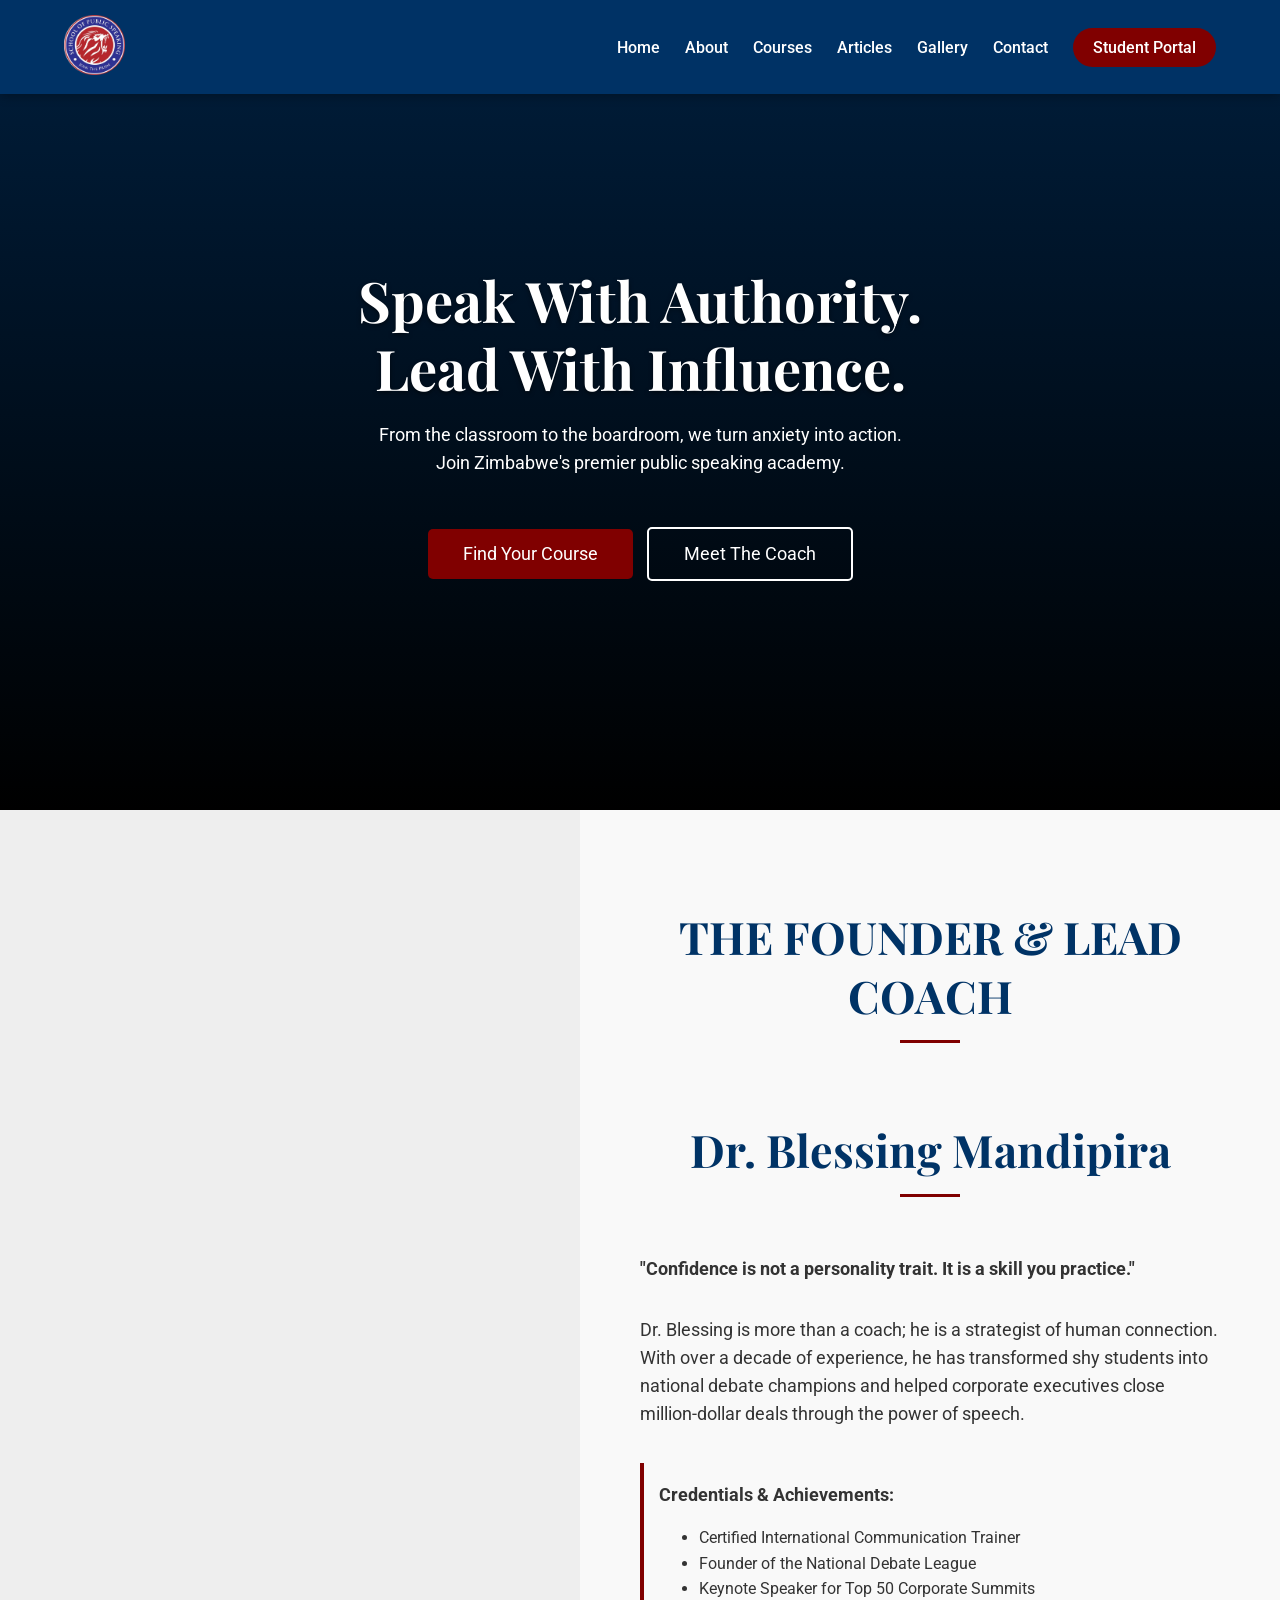
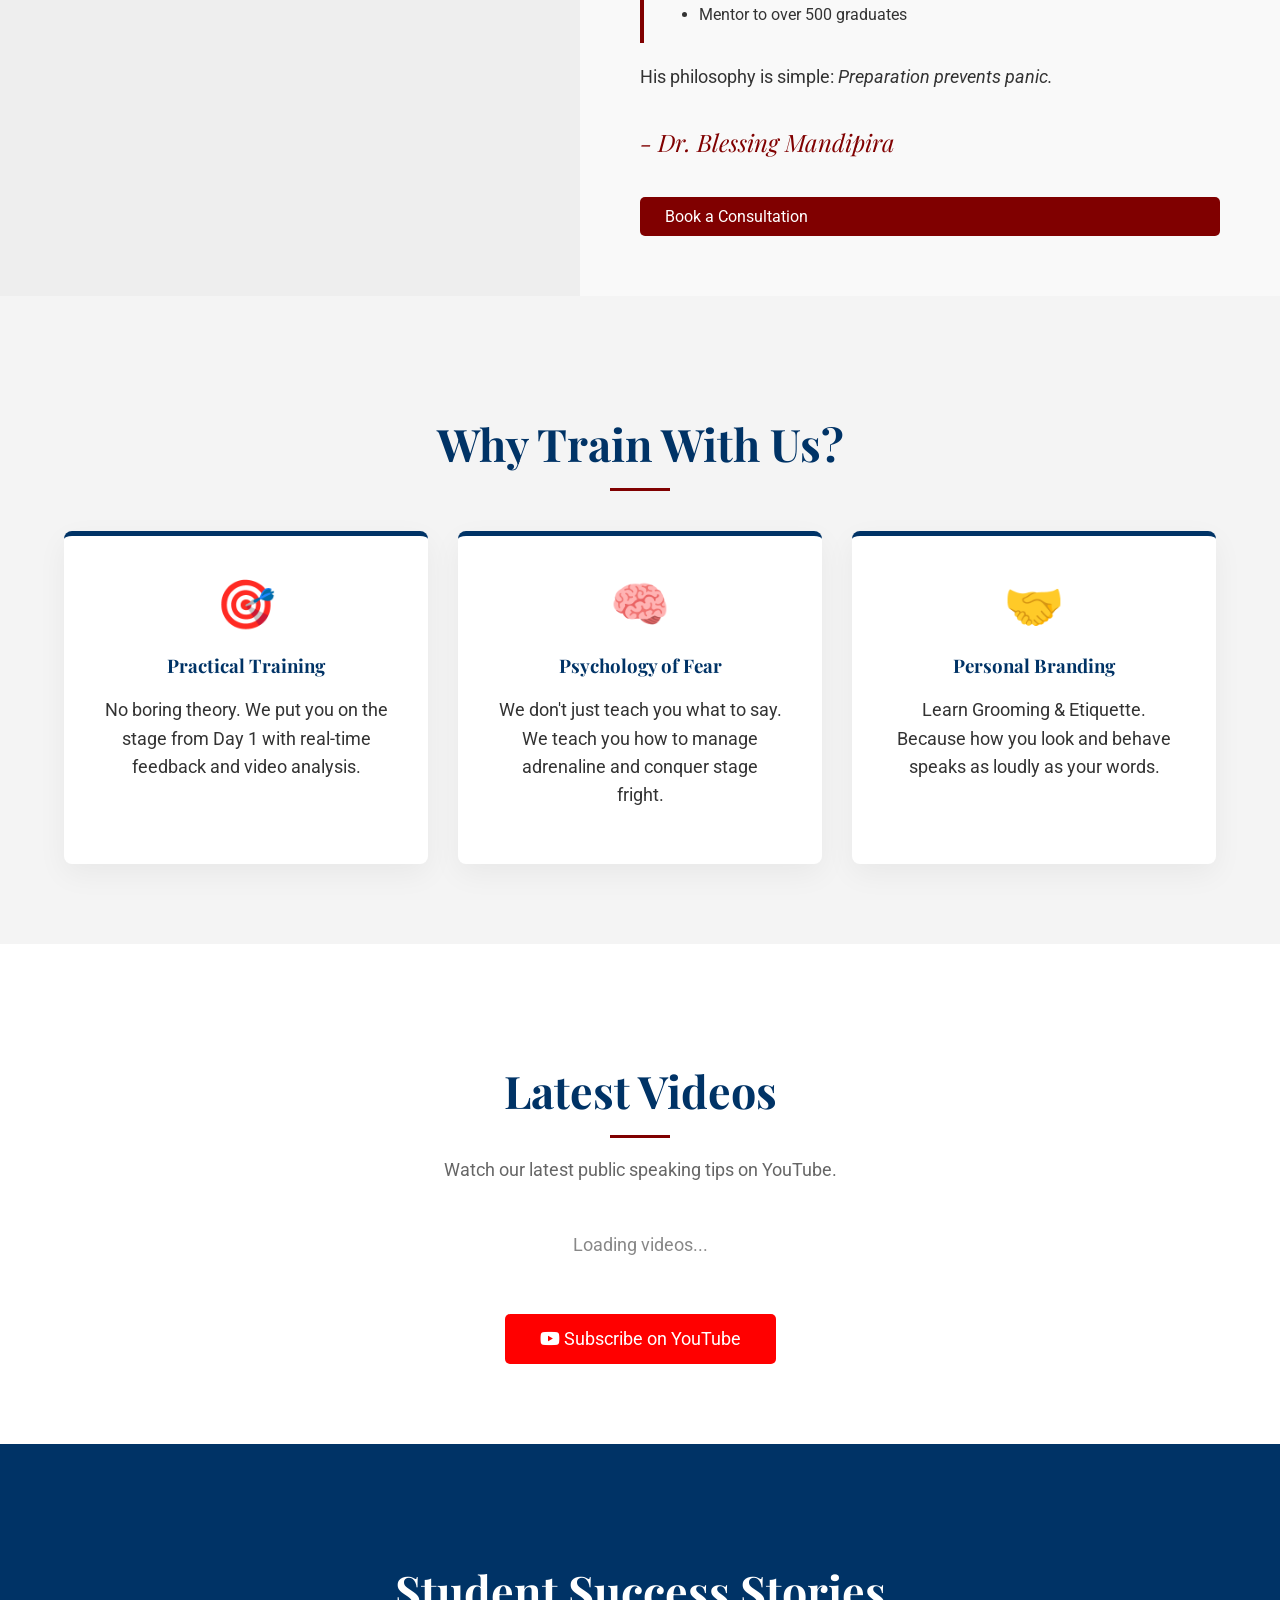
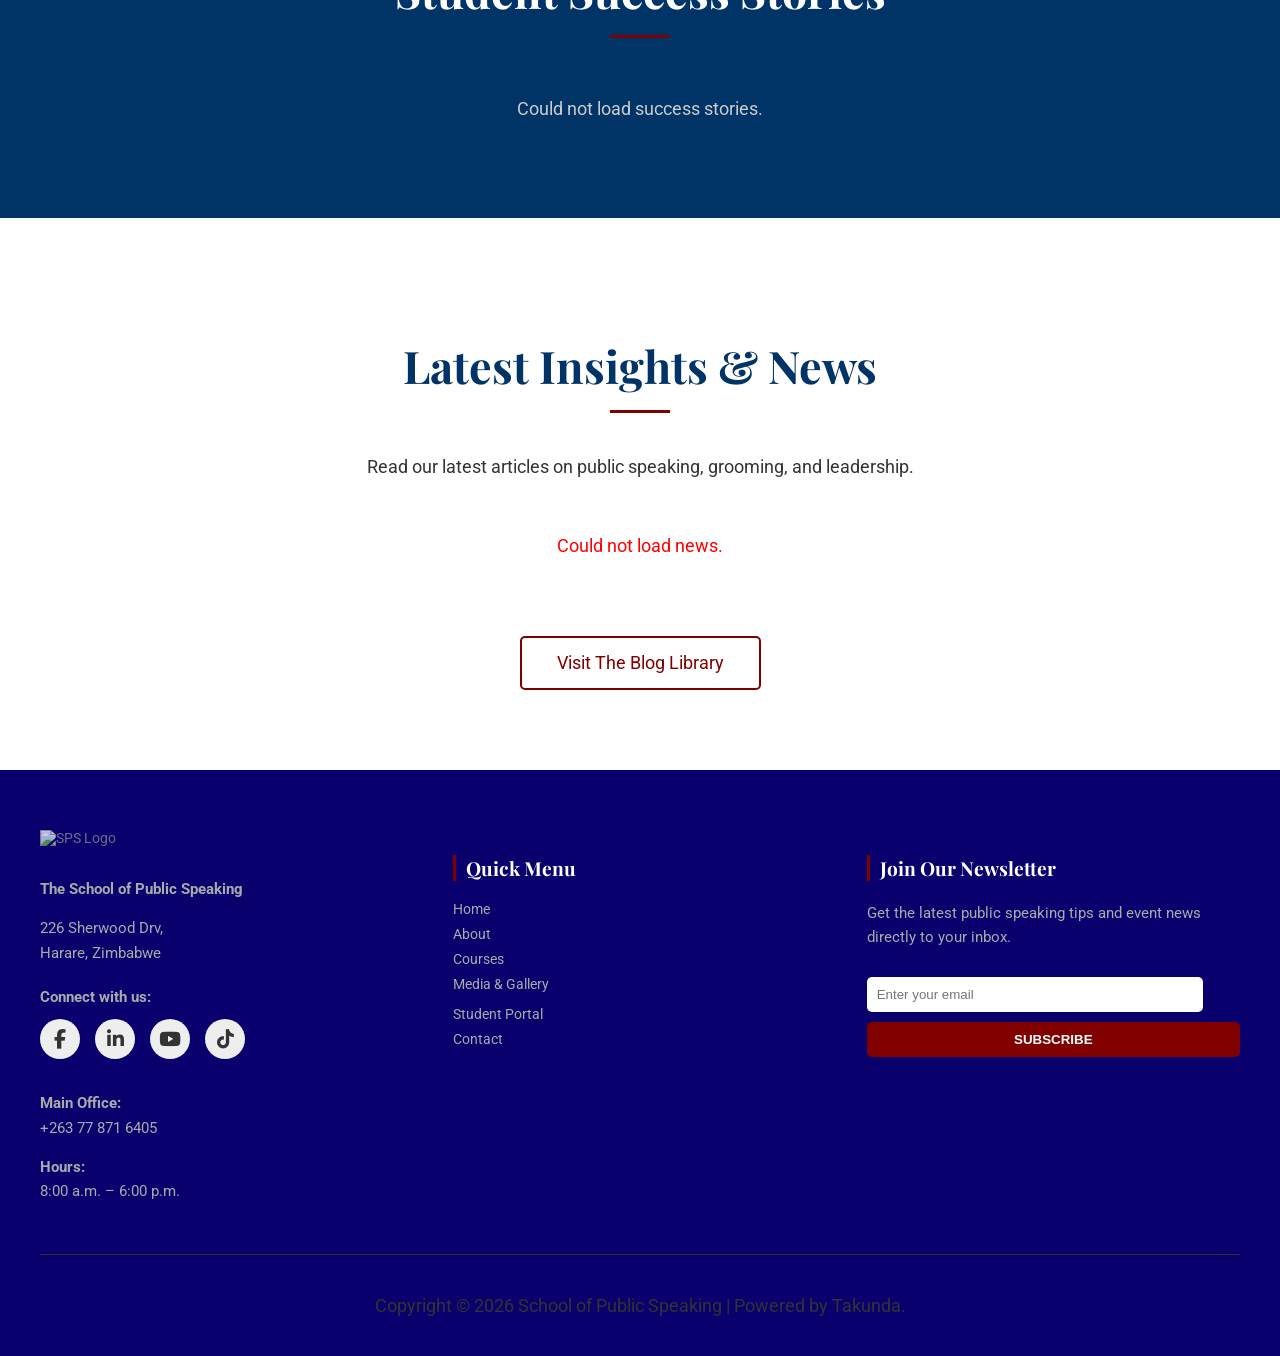
==== commit 967f659c: "Refactor index.html and add testimonials loading" ====
--- a/index.html
+++ b/index.html
@@ -49,10 +49,10 @@
             color: white;
         }
         /* Brand Colors */
-        .social-btn.fb:hover { background: #1877F2; } /* Facebook Blue */
-        .social-btn.li:hover { background: #0077B5; } /* LinkedIn Blue */
-        .social-btn.yt:hover { background: #FF0000; } /* YouTube Red */
-        .social-btn.tt:hover { background: #000000; } /* TikTok Black */
+        .social-btn.fb:hover { background: #1877F2; } 
+        .social-btn.li:hover { background: #0077B5; } 
+        .social-btn.yt:hover { background: #FF0000; } 
+        .social-btn.tt:hover { background: #000000; } 
 
         /* POPUP STYLES */
         .popup-overlay {
@@ -62,8 +62,8 @@
             width: 100%;
             height: 100%;
             background: rgba(0, 0, 0, 0.7);
-            z-index: 2000; /* On top of everything */
-            display: none; /* Hidden by default */
+            z-index: 2000;
+            display: none;
             justify-content: center;
             align-items: center;
         }
@@ -230,16 +230,12 @@
 
     <section class="section" style="background: #003366; color: white;">
         <div class="container">
-            <h2 style="color: white;">Student Success Stories</h2>
-            <div style="max-width: 800px; margin: 0 auto; text-align: center;">
-                
-                <div id="testimonial-avatar" class="testimonial-avatar"></div>
-
-                <p style="font-size: 1.5rem; font-style: italic; color: #fff;">
-                    "I walked into the school unable to say my name without shaking. Two months later, I hosted my company's annual awards dinner. Dr. Blessing changed my life."
-                </p>
-                <p style="margin-top: 20px; font-weight: bold; color: #ccc;">- Sarah T., Marketing Executive</p>
-            </div>
+            <h2 style="color: white; text-align: center; margin-bottom: 40px;">Student Success Stories</h2>
+            
+            <div id="testimonials-grid" class="grid-3" style="text-align: left;">
+                <p style="width:100%; text-align:center; color:#ccc;">Loading success stories...</p>
+            </div>
+            
         </div>
     </section>
 
@@ -261,7 +257,7 @@
         <div class="footer-container">
             
             <div class="footer-col">
-                <img src="logo.png" alt="SPS Logo" class="footer-logo-img" style="height: 60px; margin-bottom: 15px;">
+                <img src="static/images/logos/logo.png" alt="SPS Logo" class="footer-logo-img" style="height: 60px; margin-bottom: 15px;">
                 <p><strong>The School of Public Speaking</strong></p>
                 <p>226 Sherwood Drv,<br>Harare, Zimbabwe</p>
                 
@@ -328,31 +324,21 @@
     <script>
         const API_URL = "https://Takunda2000.pythonanywhere.com"; 
 
-        // 1. ROTATE HERO BACKGROUNDS + SET TESTIMONIAL IMAGE
+        // 1. ROTATE HERO BACKGROUNDS
         async function startHeroRotator() {
             try {
                 const response = await fetch(`${API_URL}/api/backgrounds`);
                 const images = await response.json();
                 const hero = document.getElementById('hero');
-                const testimonialAvatar = document.getElementById('testimonial-avatar');
 
                 if (images.length === 0) return;
-
-                if (testimonialAvatar) {
-                    const randomImage = images[Math.floor(Math.random() * images.length)];
-                    testimonialAvatar.style.backgroundImage = `url('${API_URL}${randomImage}')`;
-                }
 
                 let currentIndex = 0;
                 images.forEach((imgUrl, index) => {
                     const div = document.createElement('div');
                     div.classList.add('bg-layer');
                     div.style.backgroundImage = `url('${API_URL}${imgUrl}')`;
-                    
-                    // --- FIX: Center Top to keep heads visible ---
                     div.style.backgroundPosition = "center top"; 
-                    // ---------------------------------------------
-
                     if (index === 0) div.style.opacity = 1;
                     hero.insertBefore(div, hero.firstChild);
                 });
@@ -443,7 +429,7 @@
             }
         }
 
-        // 4. LOAD YOUTUBE VIDEOS (Replaces TikTok)
+        // 4. LOAD YOUTUBE VIDEOS 
         async function loadYouTubeVideos() {
             const container = document.getElementById('youtube-grid');
             try {
@@ -457,12 +443,11 @@
                 }
 
                 videos.forEach(video => {
-                    // Extract Video ID
                     const id = getYouTubeID(video.url);
                     if (id) {
                         const iframe = document.createElement('div');
                         iframe.style.position = "relative";
-                        iframe.style.paddingBottom = "56.25%"; // 16:9 Aspect Ratio
+                        iframe.style.paddingBottom = "56.25%"; 
                         iframe.style.height = "0";
                         iframe.style.marginBottom = "20px";
                         
@@ -481,20 +466,57 @@
             } catch (error) { console.log("YT Error", error); }
         }
 
-        // Helper to extract ID from various YouTube URL formats
         function getYouTubeID(url) {
             const regExp = /^.*(youtu.be\/|v\/|u\/\w\/|embed\/|watch\?v=|&v=)([^#&?]*).*/;
             const match = url.match(regExp);
             return (match && match[2].length === 11) ? match[2] : null;
         }
 
-        // 5. MENU TOGGLE
+        // 5. LOAD DYNAMIC TESTIMONIALS
+        async function loadTestimonials() {
+            const container = document.getElementById('testimonials-grid');
+            try {
+                const response = await fetch(`${API_URL}/api/testimonials`); 
+                const testimonials = await response.json();
+                container.innerHTML = "";
+
+                if (testimonials.length === 0) {
+                    container.innerHTML = "<p style='width:100%; text-align:center; color:#ccc;'>No testimonials added yet.</p>";
+                    return;
+                }
+
+                // Show only the latest 3 to keep the grid balanced
+                const latestTestimonials = testimonials.slice(0, 3);
+
+                latestTestimonials.forEach(t => {
+                    const card = document.createElement('div');
+                    card.style.background = "white";
+                    card.style.padding = "25px 20px";
+                    card.style.borderRadius = "10px";
+                    card.style.textAlign = "center";
+                    card.style.boxShadow = "0 5px 15px rgba(0,0,0,0.2)";
+                    
+                    card.innerHTML = `
+                        <div style="font-size: 2.5rem; color: #800000; margin-bottom: 5px; line-height: 1;">"</div>
+                        <p style="font-style: italic; color: #333; margin-bottom: 20px; font-size: 0.95rem; line-height: 1.6;">${t.quote}</p>
+                        <h4 style="color: #003366; margin-bottom: 2px;">${t.name}</h4>
+                        <p style="font-size: 0.8rem; color: #888; font-weight: bold;">${t.title}</p>
+                    `;
+                    container.appendChild(card);
+                });
+            } catch (error) { 
+                console.log("Testimonial Error", error); 
+                container.innerHTML = "<p style='width:100%; text-align:center; color:#ccc;'>Could not load success stories.</p>";
+            }
+        }
+
+        // 6. MENU TOGGLE
         function toggleMenu() {
             const nav = document.getElementById('navLinks');
             nav.classList.toggle('active');
         }
 
-        // 6. SUBSCRIBE FUNCTION (FOOTER)
+        // 7. SUBSCRIBE FUNCTION (FOOTER)
         async function subscribeUser() {
             const emailInput = document.getElementById('sub-email');
             const msgBox = document.getElementById('sub-msg');
@@ -520,14 +542,13 @@
                 const result = await response.json();
 
                 if (response.ok) {
-                    msgBox.style.color = "#4CAF50"; // Green
+                    msgBox.style.color = "#4CAF50"; 
                     msgBox.innerText = "Welcome to the family!";
-                    emailInput.value = ""; // Clear box
+                    emailInput.value = ""; 
                 } else {
                     msgBox.style.color = "orange";
                     msgBox.innerText = result.message;
                 }
-
             } catch (error) {
                 console.log(error);
                 msgBox.style.color = "red";
@@ -535,24 +556,18 @@
             }
         }
 
-        // 7. POPUP LOGIC
-        
-        // Show Popup (Wait 5 seconds)
+        // 8. POPUP LOGIC
         setTimeout(() => {
-            // Check if user has already seen it this session
             if (!sessionStorage.getItem('newsletterSeen')) {
                 document.getElementById('newsletter-popup').style.display = 'flex';
             }
         }, 5000);
 
-        // Close Popup
         function closePopup() {
             document.getElementById('newsletter-popup').style.display = 'none';
-            // Mark as seen so it doesn't show again until browser restart
             sessionStorage.setItem('newsletterSeen', 'true');
         }
 
-        // Subscribe from Popup (Separate function to target specific input)
         async function subscribeFromPopup() {
             const emailInput = document.getElementById('popup-email');
             const msgBox = document.getElementById('popup-msg');
@@ -563,7 +578,6 @@
                 msgBox.innerText = "Please enter a valid email.";
                 return;
             }
-
             msgBox.innerText = "Processing...";
 
             try {
@@ -574,13 +588,12 @@
                     method: 'POST',
                     body: formData
                 });
-
                 const result = await response.json();
 
                 if (response.ok) {
                     msgBox.style.color = "green";
                     msgBox.innerText = "Success! Closing...";
-                    setTimeout(closePopup, 2000); // Close automatically on success
+                    setTimeout(closePopup, 2000); 
                 } else {
                     msgBox.style.color = "orange";
                     msgBox.innerText = result.message;
@@ -596,6 +609,7 @@
         startDrRotator();
         loadLatestNews(); 
         loadYouTubeVideos();
+        loadTestimonials(); // <-- Added the new function here!
     </script>
 </body>
 </html>
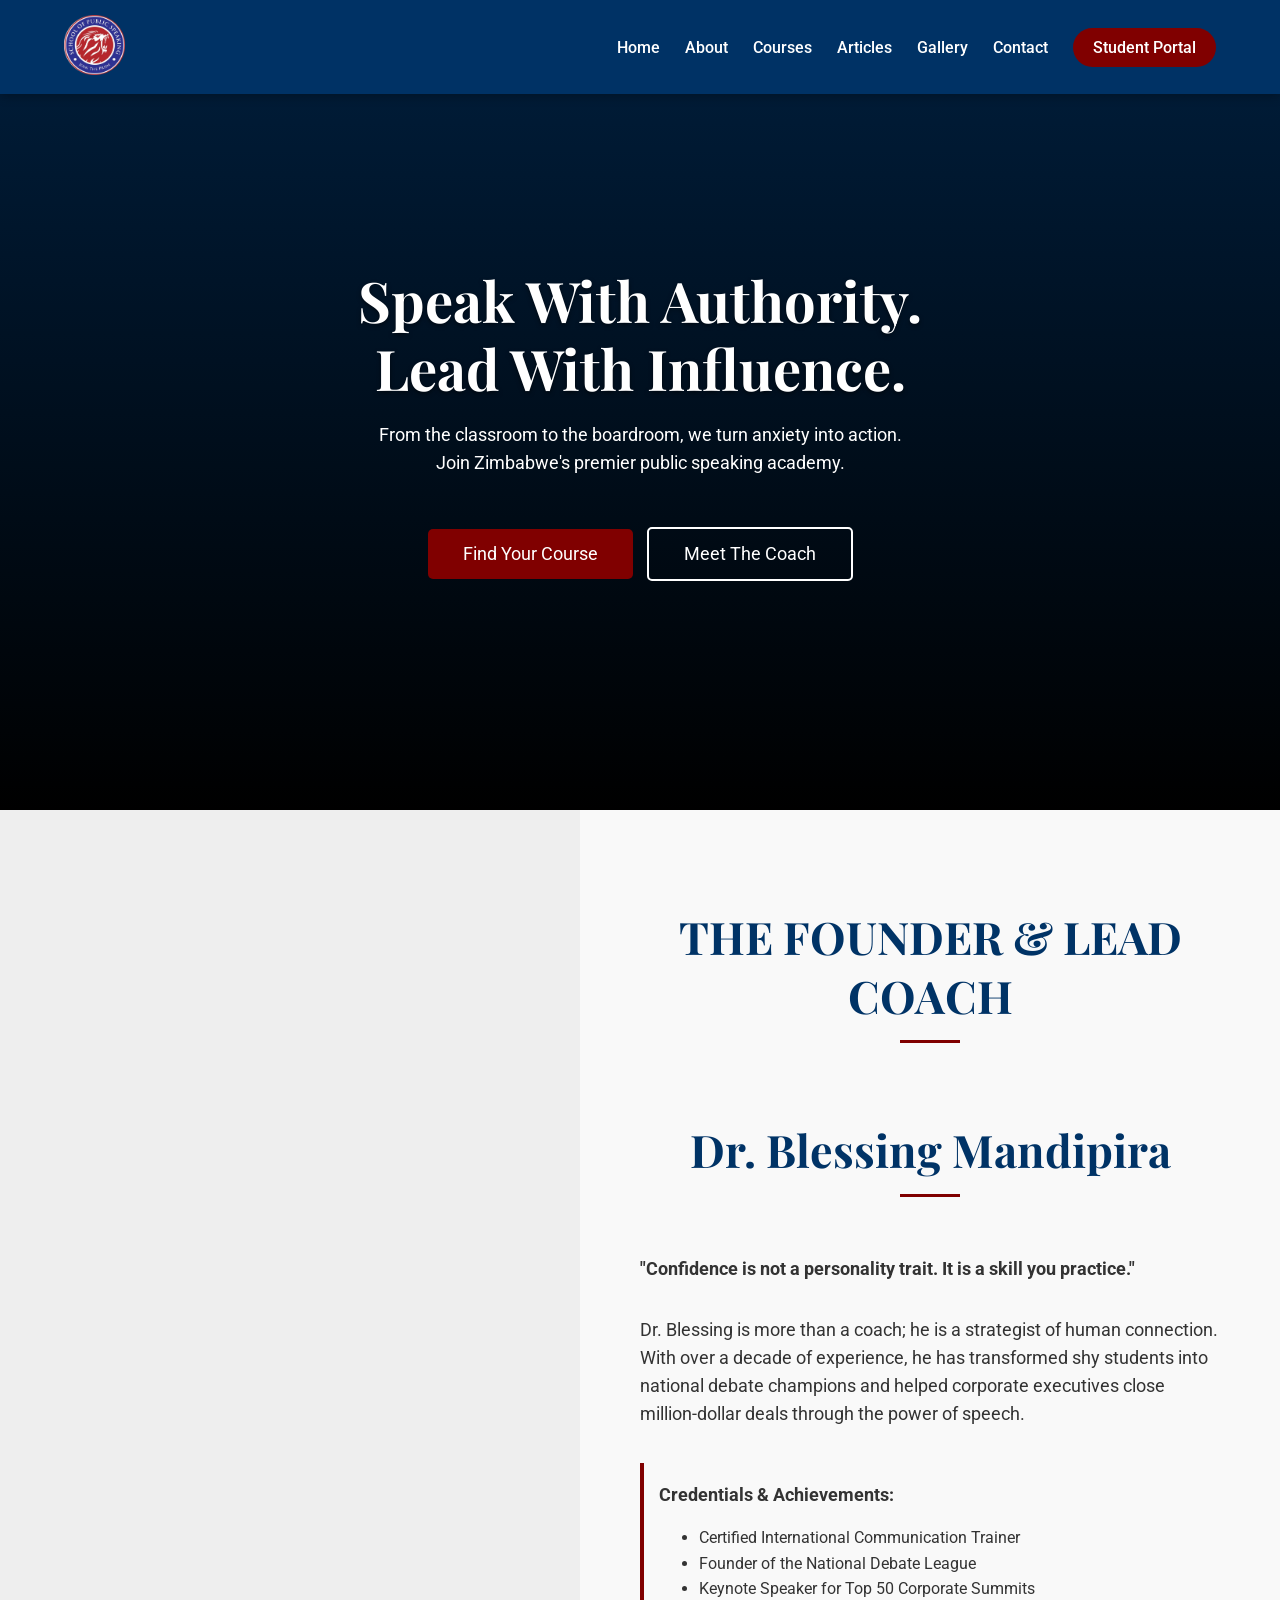
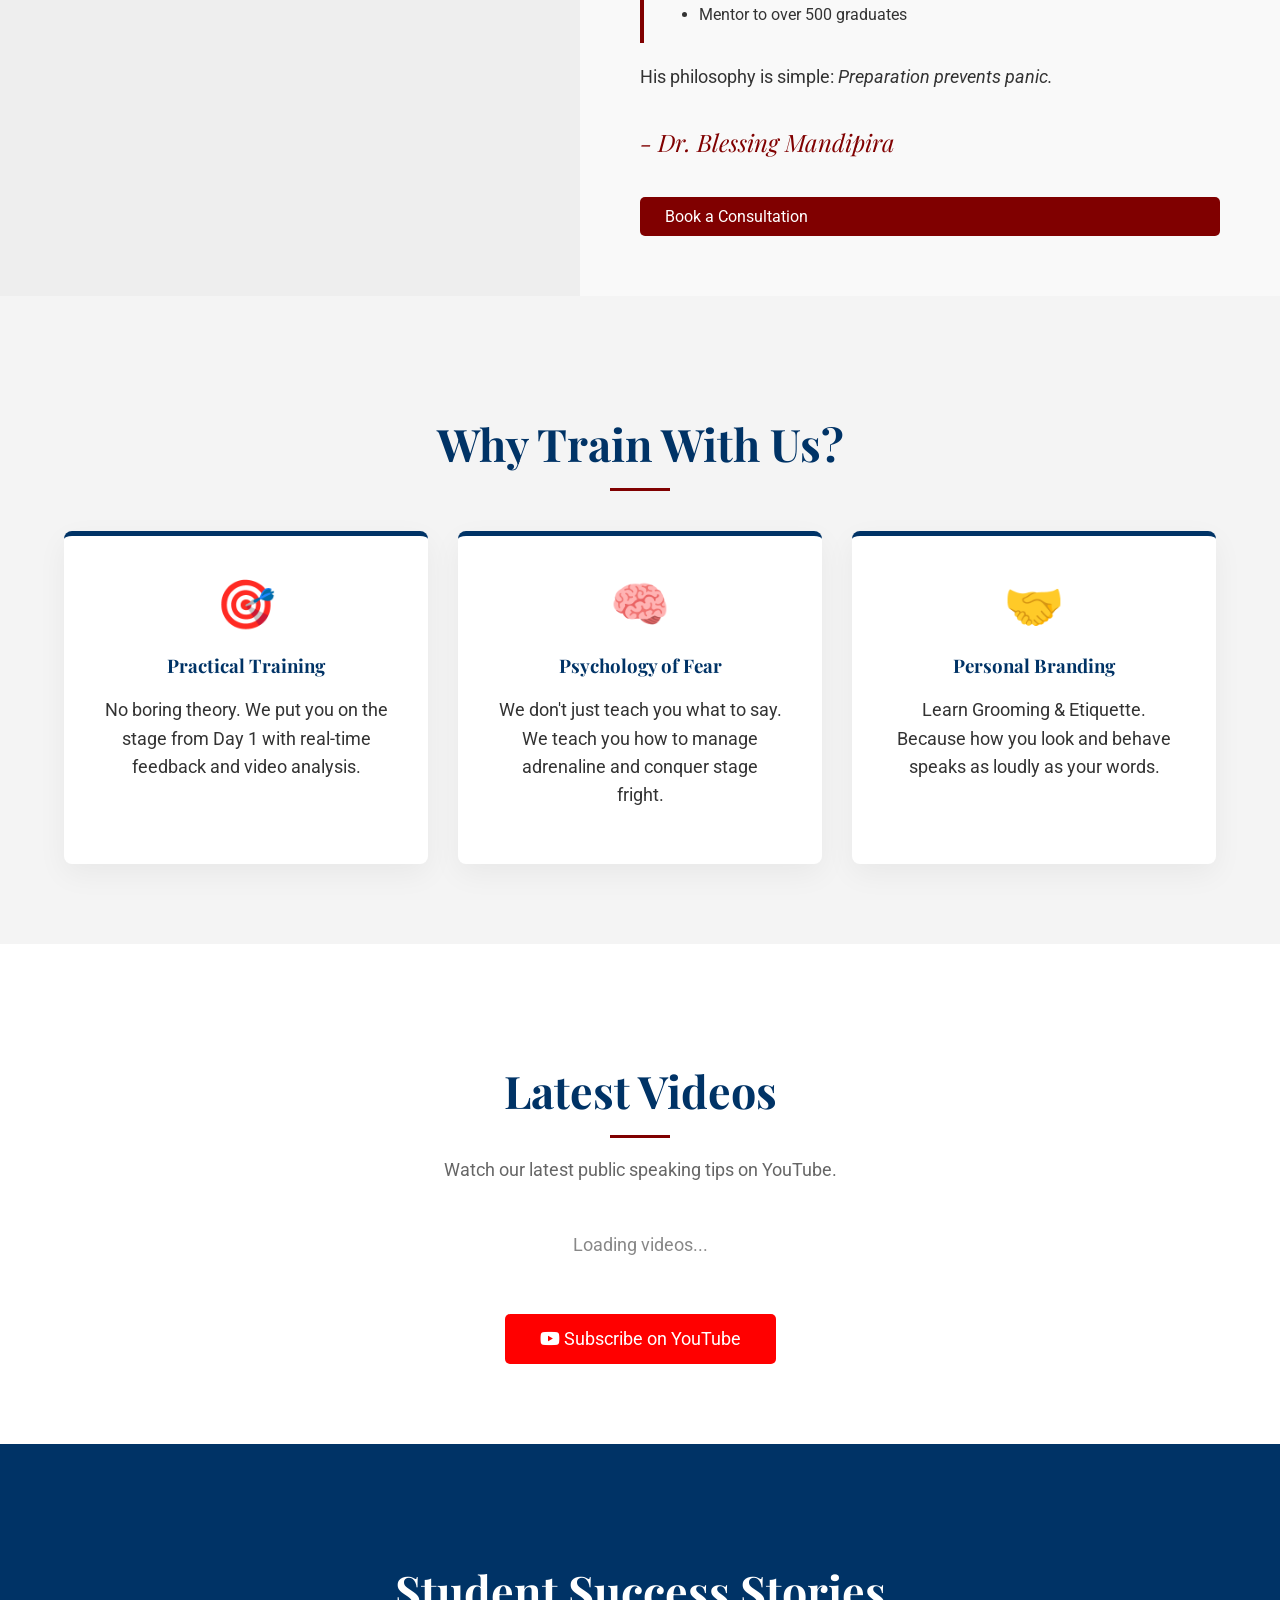
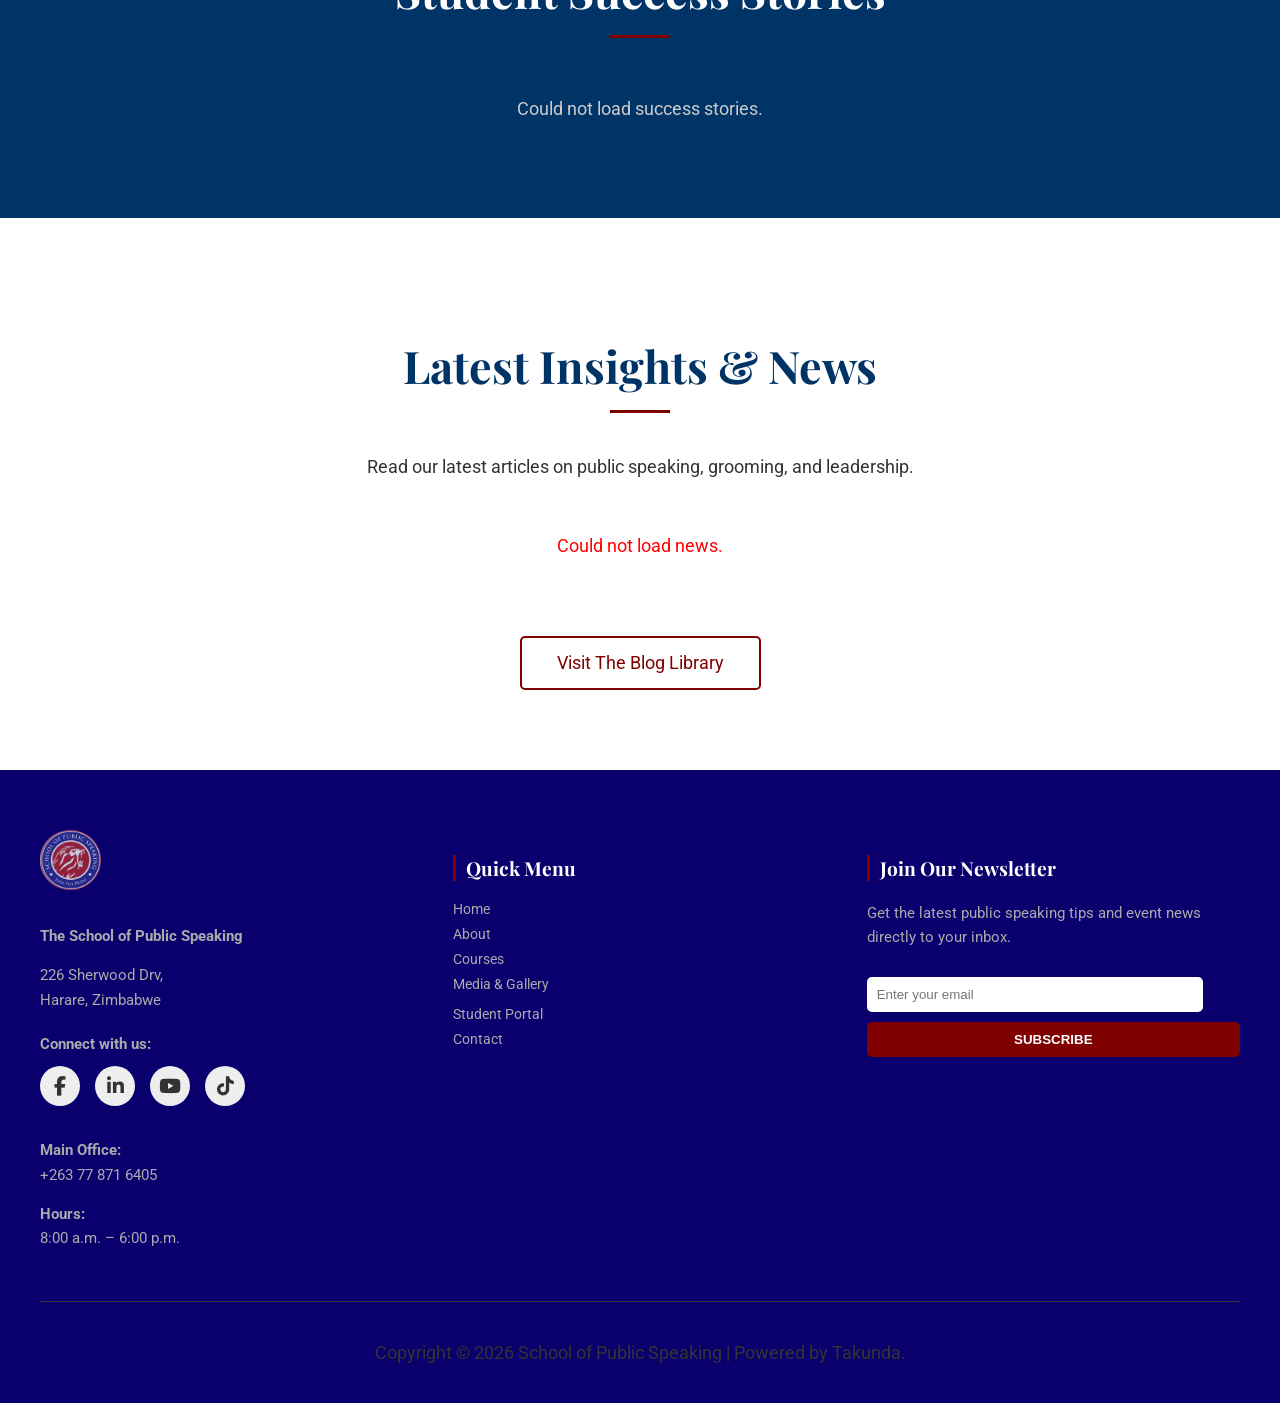
==== commit 6b51a3ad: "Update footer logo image source" ====
--- a/index.html
+++ b/index.html
@@ -257,7 +257,7 @@
         <div class="footer-container">
             
             <div class="footer-col">
-                <img src="static/images/logos/logo.png" alt="SPS Logo" class="footer-logo-img" style="height: 60px; margin-bottom: 15px;">
+                <img src="logo.png" alt="SPS Logo" class="footer-logo-img" style="height: 60px; margin-bottom: 15px;">
                 <p><strong>The School of Public Speaking</strong></p>
                 <p>226 Sherwood Drv,<br>Harare, Zimbabwe</p>
                 
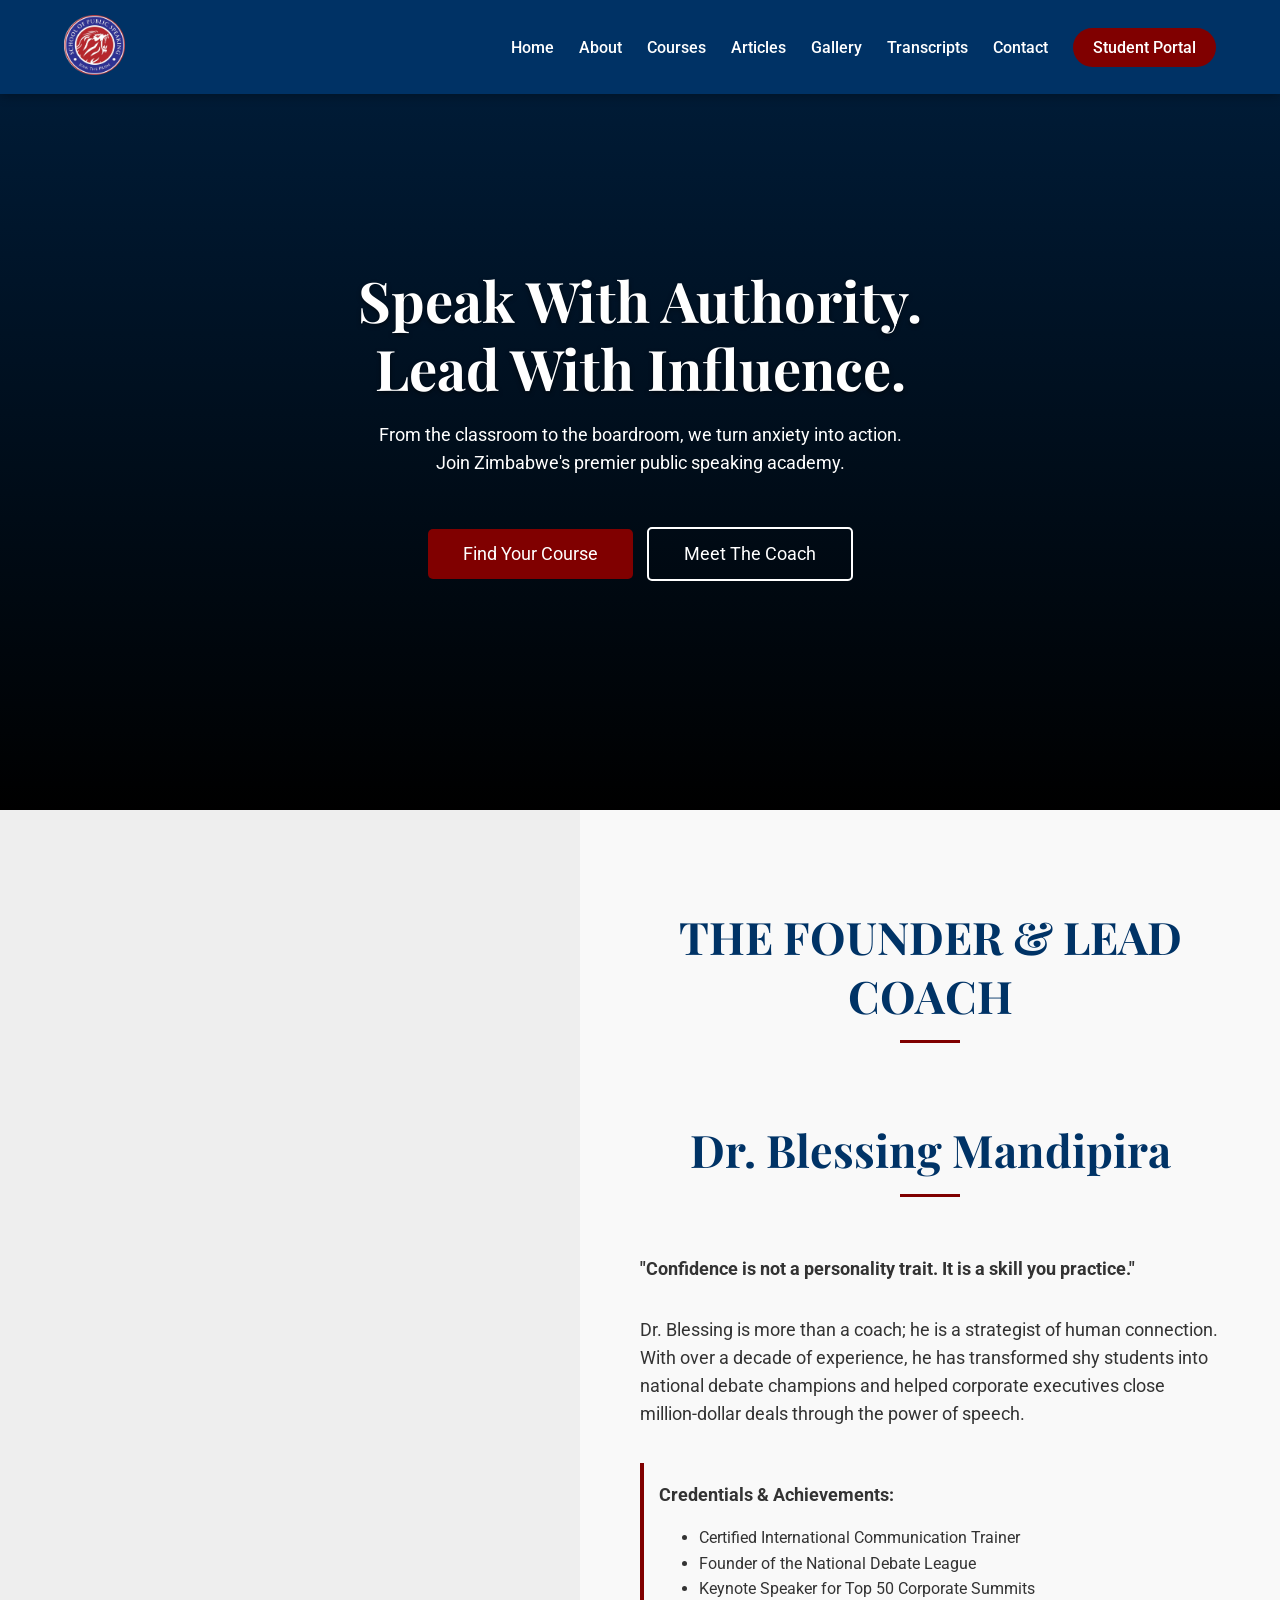
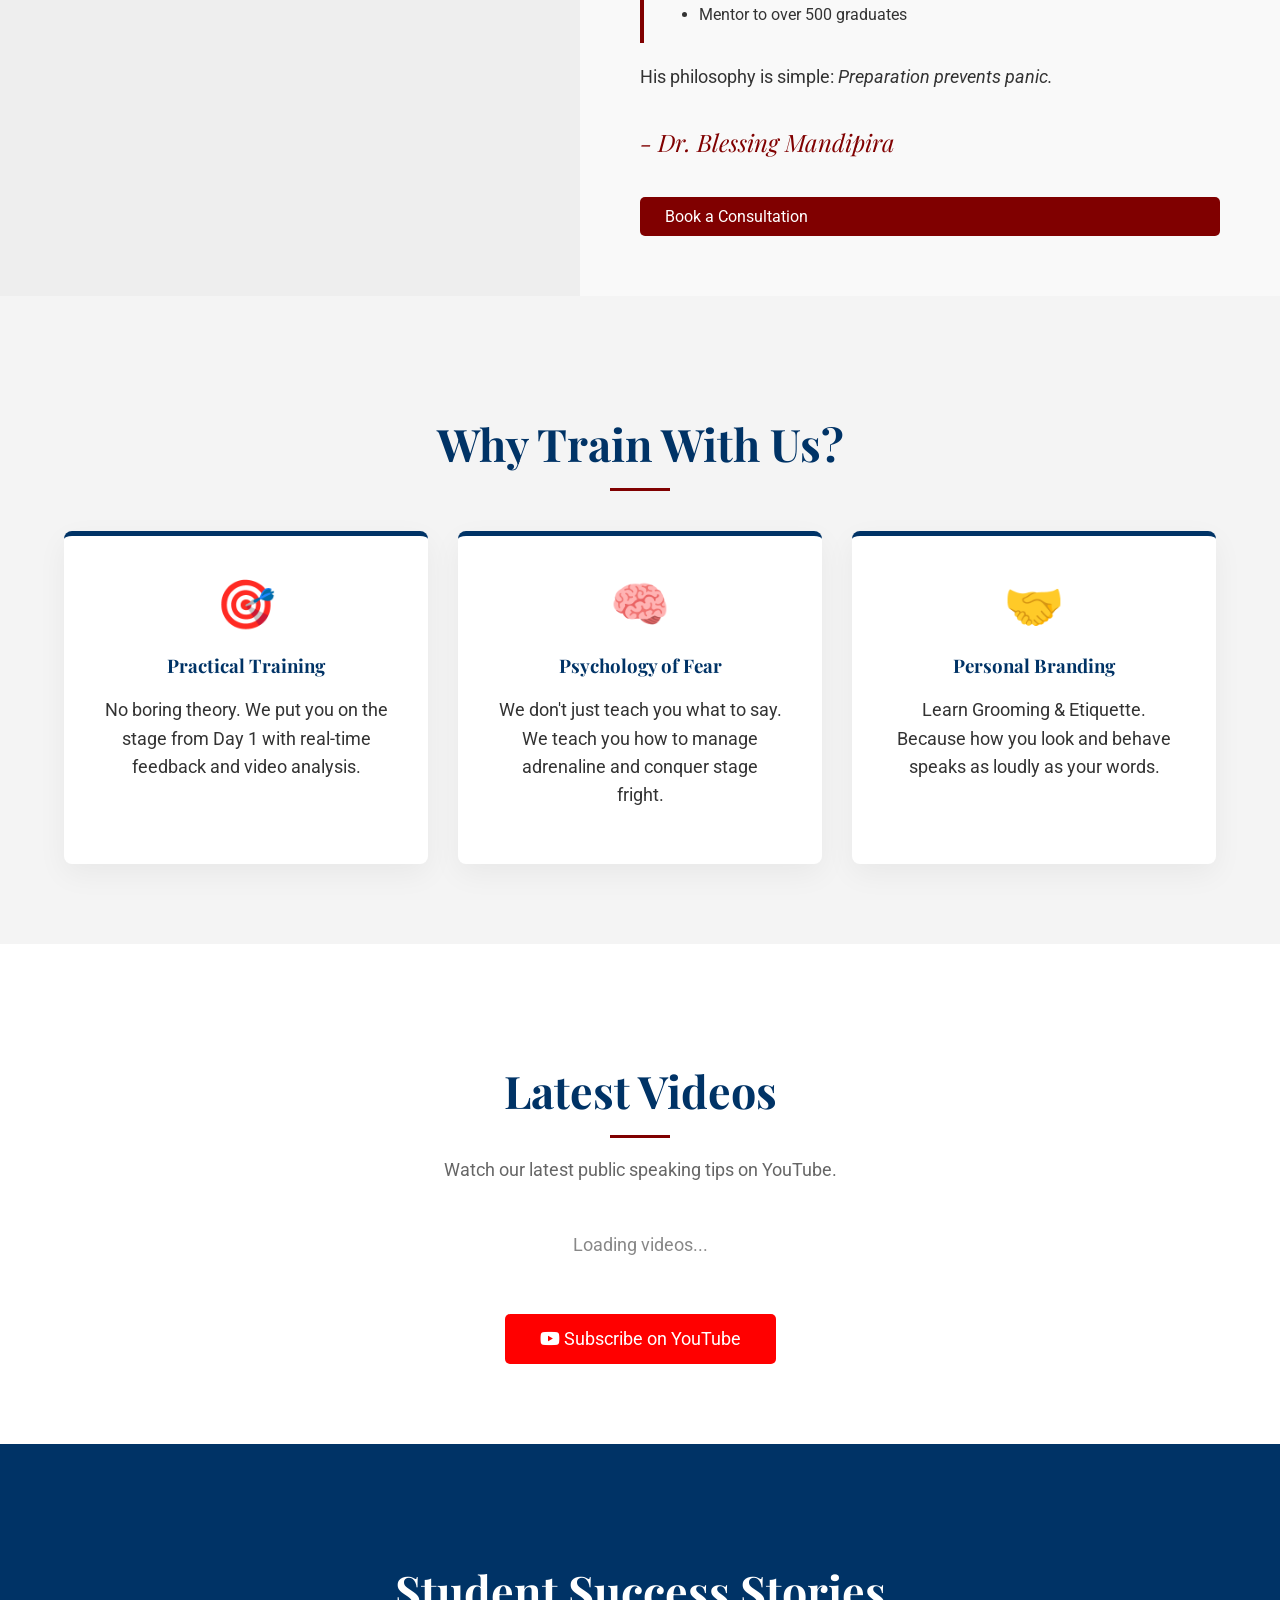
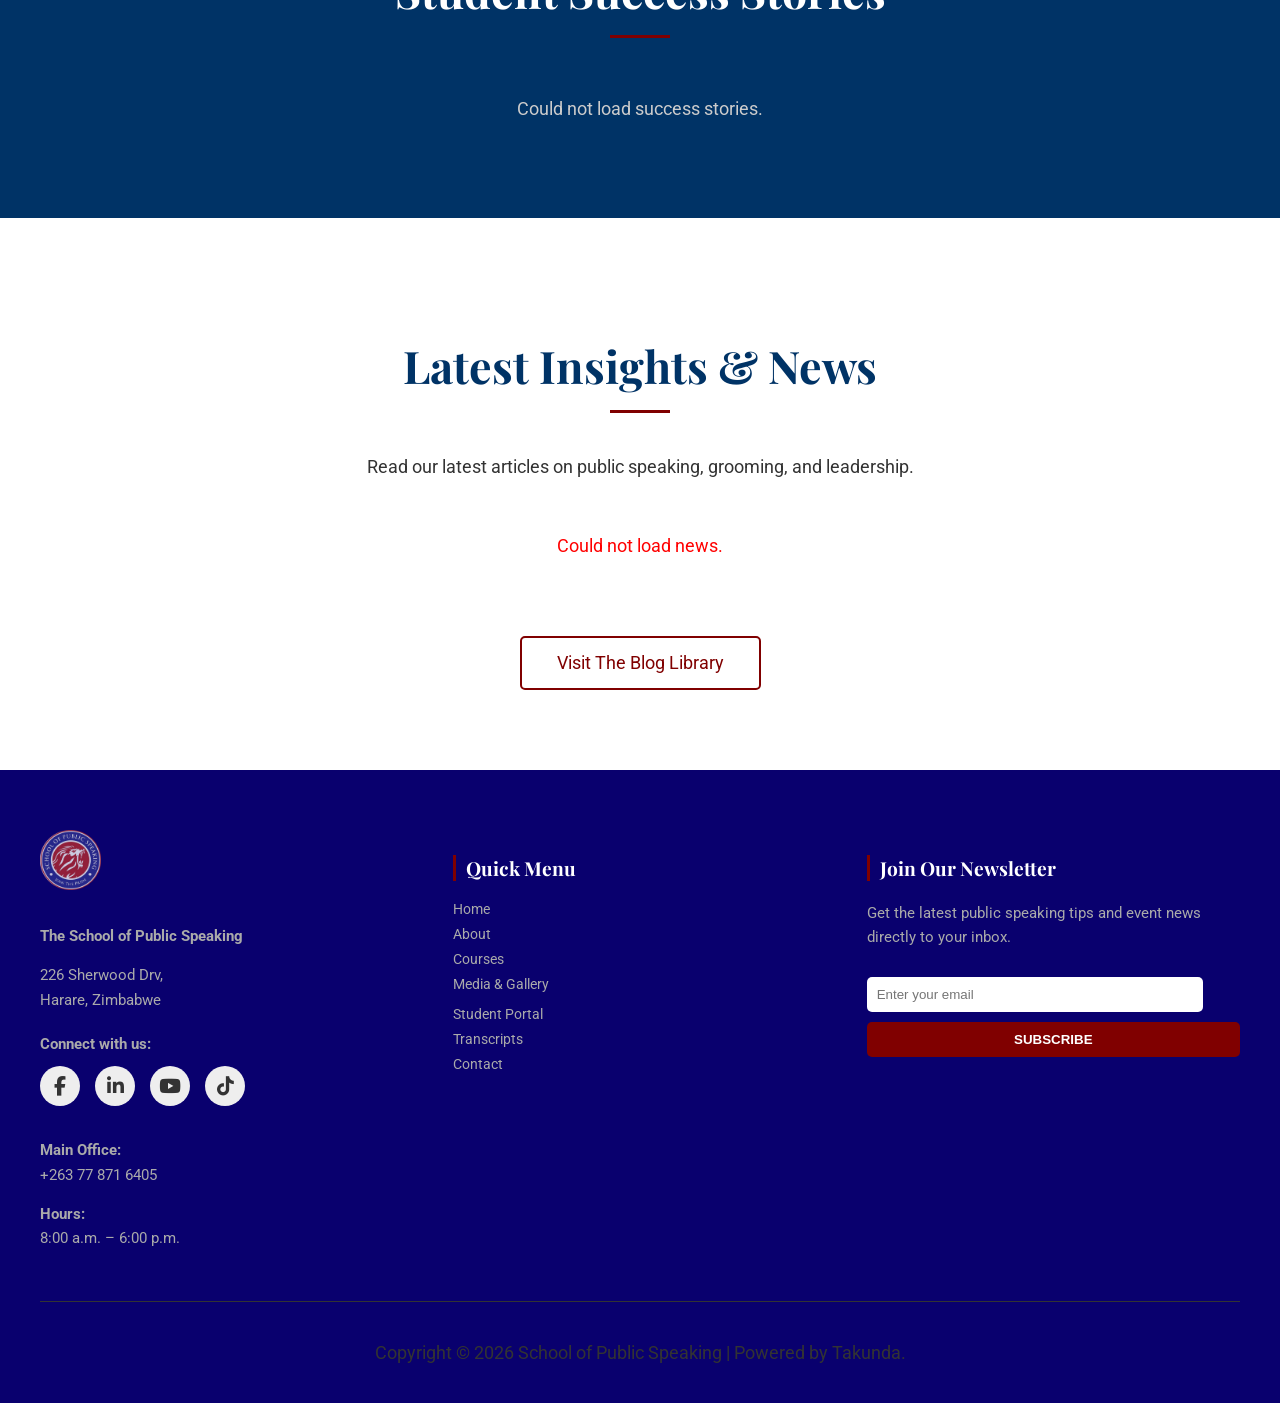
==== commit b30cc4aa: "Add Transcripts link to navigation" ====
--- a/index.html
+++ b/index.html
@@ -137,6 +137,7 @@
             <a href="courses.html">Courses</a>
             <a href="articles.html">Articles</a>
             <a href="gallery.html">Gallery</a>
+            <a href="transcripts.html">Transcripts</a>
             <a href="contact.html">Contact</a>
             <a href="https://digital-podium-84e90.web.app/" class="btn-portal">Student Portal</a>
         </div>
@@ -292,6 +293,7 @@
                     <a href="courses.html">Courses</a>
                     <a href="gallery.html">Media & Gallery</a>
                     <a href="https://digital-podium-84e90.web.app/" class="btn-portal" style="display:inline-block; margin-top:5px; background:none; padding:0; color:#aaa!important;">Student Portal</a>
+                    <a href="transcripts.html">Transcripts</a>
                     <a href="contact.html">Contact</a>
                 </div>
             </div>
@@ -556,18 +558,25 @@
             }
         }
 
-        // 8. POPUP LOGIC
+        // 7. POPUP LOGIC
+        
+        // Show Popup (Wait 5 seconds)
         setTimeout(() => {
-            if (!sessionStorage.getItem('newsletterSeen')) {
+            // Check if they are already subscribed (Long-Term) 
+            // AND check if they already closed it today (Short-Term)
+            if (!localStorage.getItem('newsletterSubscribed') && !sessionStorage.getItem('newsletterClosed')) {
                 document.getElementById('newsletter-popup').style.display = 'flex';
             }
         }, 5000);
 
+        // Close Popup (When they click the X)
         function closePopup() {
             document.getElementById('newsletter-popup').style.display = 'none';
-            sessionStorage.setItem('newsletterSeen', 'true');
-        }
-
+            // Short-Term Memory: Just remember they closed it for this visit
+            sessionStorage.setItem('newsletterClosed', 'true');
+        }
+
+        // Subscribe from Popup
         async function subscribeFromPopup() {
             const emailInput = document.getElementById('popup-email');
             const msgBox = document.getElementById('popup-msg');
@@ -578,6 +587,7 @@
                 msgBox.innerText = "Please enter a valid email.";
                 return;
             }
+
             msgBox.innerText = "Processing...";
 
             try {
@@ -588,12 +598,20 @@
                     method: 'POST',
                     body: formData
                 });
+
                 const result = await response.json();
 
                 if (response.ok) {
                     msgBox.style.color = "green";
                     msgBox.innerText = "Success! Closing...";
-                    setTimeout(closePopup, 2000); 
+                    
+                    // Long-Term Memory: They subscribed! Hide it forever.
+                    localStorage.setItem('newsletterSubscribed', 'true');
+                    
+                    // Close the popup after a short delay
+                    setTimeout(() => {
+                        document.getElementById('newsletter-popup').style.display = 'none';
+                    }, 2000); 
                 } else {
                     msgBox.style.color = "orange";
                     msgBox.innerText = result.message;
